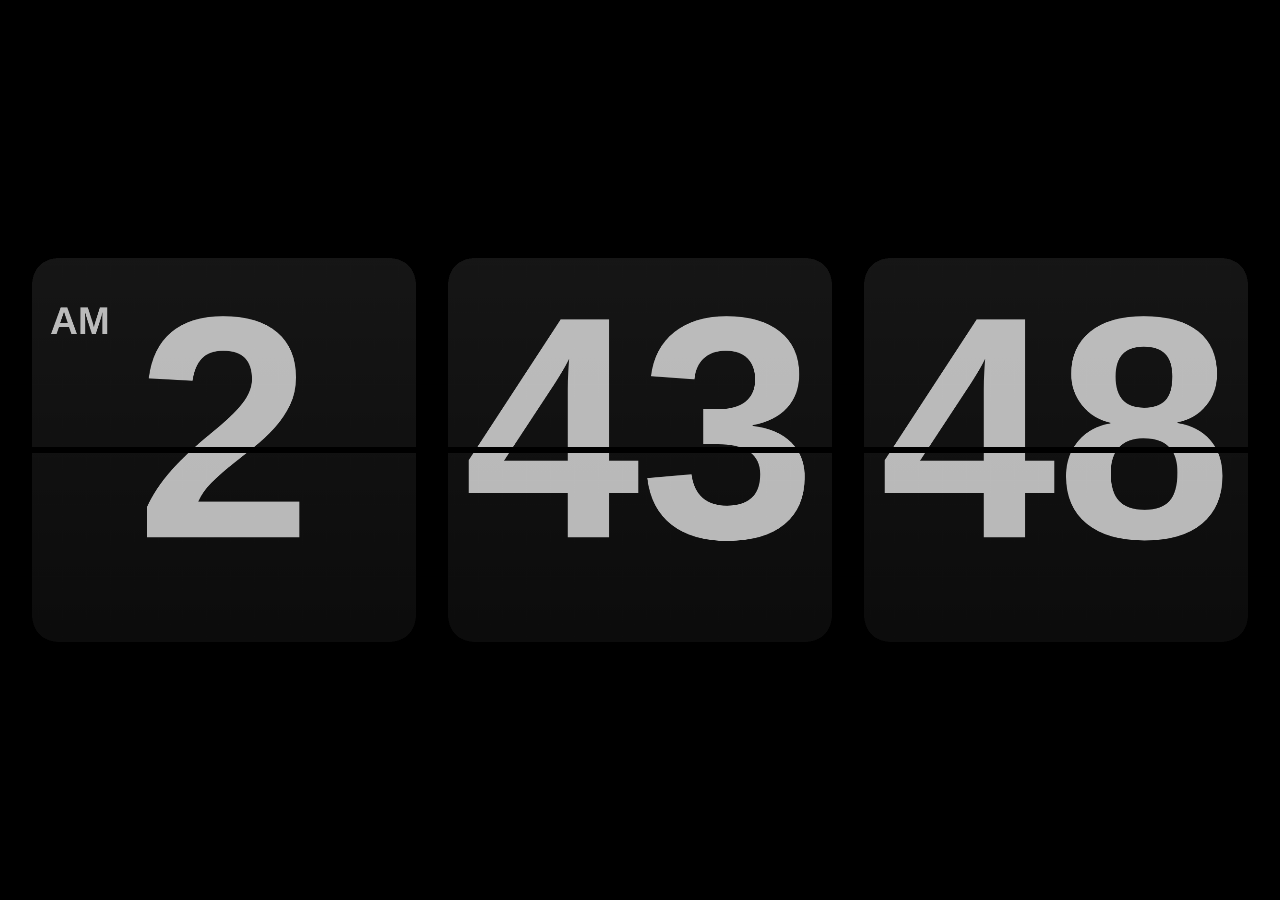
==== index.html @ bf6a9c33 "index" ====
<!DOCTYPE html>
<html lang="">

<head>
    <meta charset="utf-8">
    <meta http-equiv="X-UA-Compatible" content="IE=edge">
    <meta name="viewport" content="width=device-width,initial-scale=1">
    <link rel="icon" href="https://avatar.52pojie.cn/data/avatar/000/82/44/05_avatar_small.jpg">
    <title>Clock</title>
    <style>
        .clock {
            width: 240px;
            height: 240px
        }

        .clock_canva {
            width: 100%;
            height: 100%
        }

        .setbox {
            width: 200px;
            height: 200px
        }

        .setbox:hover .pic_set {
            opacity: 1
        }

        .set-warp {
            display: inline-block;
            padding: 20px 20px 12px 24px;
            margin-top: 94px;
            margin-left: 78px
        }

        .setting {
            width: 36px;
            height: 36px;
            padding: 8px
        }

        .setting:hover>div {
            transform: rotate(120deg)
        }

        .pic_set {
            width: 36px;
            height: 36px;
            background-image: url("[data-uri]");
            transition: all .5s ease-in-out;
            opacity: 0
        }

        .set_item {
            top: -208px;
            left: -256px;
            width: 432px;
            height: 312px;
            box-sizing: border-box;
            border-radius: 20px
        }

        .set_item,
        .set_item:before {
            position: absolute;
            background-color: #262729;
            border: 1px solid #666
        }

        .set_item:before {
            content: "";
            bottom: 0;
            right: 36px;
            width: 20px;
            height: 20px;
            border-top-color: transparent;
            border-left-color: transparent;
            transform: translateY(50%) rotate(45deg)
        }

        .setLoad {
            display: block !important;
            visibility: hidden
        }

        .slider {
            position: relative;
            width: 220px;
            cursor: pointer
        }

        .bar-line {
            left: 0;
            background: -webkit-linear-gradient(#fff, #fff) no-repeat, hsla(0, 0%, 100%, .25);
            background-size: 0 100%
        }

        .bar-line,
        .bar-line-right {
            position: absolute;
            top: 50%;
            transform: translateY(-50%)
        }

        .bar-line-right {
            right: 0;
            background-color: hsla(0, 0%, 100%, .25)
        }

        .bar-handle {
            position: absolute;
            top: 50%;
            transform: translateY(-50%);
            box-sizing: border-box;
            border: 4px solid #fff;
            background-color: #262729;
            border-radius: 50%;
            box-shadow: 0 0 0 4px #262729
        }

        .time-panel-box {
            height: 24px;
            padding: 16px 0;
            margin-right: 4px
        }

        .time-panel-box:hover .time-panel {
            overflow: visible
        }

        .time-panel {
            position: relative;
            background-color: #666;
            width: 48px;
            height: 24px;
            border-radius: 4px;
            line-height: 24px;
            text-align: center;
            overflow: hidden
        }

        .panel-down,
        .panel-up {
            position: absolute;
            left: 50%;
            width: 100%;
            transform: translateX(-50%);
            font-weight: 900;
            cursor: pointer
        }

        .panel-down:hover,
        .panel-up:hover {
            display: block
        }

        .panel-up {
            top: -100%;
            background-image: linear-gradient(0deg, rgba(38, 39, 41, 0), #262729 100%)
        }

        .panel-down {
            bottom: -100%;
            background-image: linear-gradient(180deg, rgba(38, 39, 41, 0), #262729)
        }

        .scroll-box {
            position: relative;
            top: -16px;
            height: 56px;
            overflow-y: scroll;
            color: #fff
        }

        .scroll-box::-webkit-scrollbar {
            display: none
        }

        .panel-item:after,
        .panel-item:before {
            content: "";
            display: block;
            height: 16px
        }

        body {
            margin: 0
        }

        ul {
            list-style: none
        }

        button,
        ul {
            margin: 0;
            padding: 0
        }

        button {
            border: none;
            outline-style: none
        }

        .bg {
            position: fixed;
            top: 0;
            bottom: 0;
            left: 0;
            right: 0;
            background-color: #000
        }

        .timer {
            position: absolute;
            top: 50%;
            width: 100%;
            transform: translateY(-50%);
            display: flex;
            justify-content: space-evenly
        }

        .timer_hm {
            width: 47.5vw;
            height: 47.5vw
        }

        .timer_hms {
            width: 30vw;
            height: 30vw
        }

        .watchBtn {
            position: absolute;
            width: 100%;
            height: 100%;
            background-color: hsla(0, 0%, 100%, .1);
            text-align: center;
            opacity: 0;
            transition: all .3s;
            cursor: pointer
        }

        .watchBtn:hover {
            opacity: 1
        }

        .watchBtn:active {
            background-color: hsla(0, 0%, 100%, 0)
        }

        .watchBtn>div {
            position: absolute;
            left: 50%;
            transform: translate(-50%, -50%)
        }

        .watchBtn>div:first-child {
            font-size: 180px;
            top: 46%
        }

        .watchBtn>div:last-child {
            top: 90%
        }

        .set_box {
            position: fixed;
            bottom: 0;
            right: 0
        }

        .set_box_inner {
            padding: 20px;
            padding-bottom: 0;
            color: #fff;
            font-size: 18px
        }

        .set_box_inner>li {
            display: flex;
            align-items: center;
            margin-bottom: 8px
        }

        .setName {
            width: 116px;
            margin-right: 12px;
            text-align: right
        }

        .pickItem {
            display: flex;
            text-align: center;
            border-radius: 6px;
            cursor: pointer
        }

        .pickItem>li {
            box-sizing: border-box;
            width: 60px;
            height: 24px;
            line-height: 22px;
            border: 1px solid #666;
            border-right: 0
        }

        .pickItem>li:first-child {
            border-top-left-radius: inherit;
            border-bottom-left-radius: inherit
        }

        .pickItem>li:last-child {
            border-right: 1px solid #666;
            border-top-right-radius: inherit;
            border-bottom-right-radius: inherit
        }

        .pick-active {
            color: #333;
            background-color: #fff
        }

        .timerBtn {
            box-sizing: border-box;
            width: 60px;
            height: 24px;
            border-radius: 4px;
            margin-right: 6px;
            background-color: #fff;
            color: #1c1c1c;
            font-size: 16px;
            cursor: pointer
        }

        .timerBtn:active {
            background-color: #ddd
        }

        .startBtn {
            background-color: #666;
            color: #fff
        }

        .startBtn:active {
            background-color: #555
        }

        .iconCancel,
        .iconTime,
        .iconTomato {
            display: inline-block;
            width: 20px;
            height: 20px;
            vertical-align: middle;
            background-size: contain
        }

        .iconTime {
            background-image: url("[data-uri]")
        }

        .iconTomato {
            margin-top: -3px;
            background-image: url("[data-uri]")
        }

        .iconCancel {
            background-image: url("[data-uri]")
        }
    </style>
</head>

<body><noscript><strong>We're sorry but timer doesn't work properly without JavaScript enabled. Please enable it to
            continue.</strong></noscript>
    <div id="app"></div>
    <script>(window["webpackJsonp"] = window["webpackJsonp"] || []).push([["chunk-vendors"], { "00ee": function (e, t, n) { var r = n("b622"), o = r("toStringTag"), c = {}; c[o] = "z", e.exports = "[object z]" === String(c) }, "0366": function (e, t, n) { var r = n("1c0b"); e.exports = function (e, t, n) { if (r(e), void 0 === t) return e; switch (n) { case 0: return function () { return e.call(t) }; case 1: return function (n) { return e.call(t, n) }; case 2: return function (n, r) { return e.call(t, n, r) }; case 3: return function (n, r, o) { return e.call(t, n, r, o) } }return function () { return e.apply(t, arguments) } } }, "057f": function (e, t, n) { var r = n("fc6a"), o = n("241c").f, c = {}.toString, i = "object" == typeof window && window && Object.getOwnPropertyNames ? Object.getOwnPropertyNames(window) : [], s = function (e) { try { return o(e) } catch (t) { return i.slice() } }; e.exports.f = function (e) { return i && "[object Window]" == c.call(e) ? s(e) : o(r(e)) } }, "06cf": function (e, t, n) { var r = n("83ab"), o = n("d1e7"), c = n("5c6c"), i = n("fc6a"), s = n("c04e"), u = n("5135"), a = n("0cfb"), l = Object.getOwnPropertyDescriptor; t.f = r ? l : function (e, t) { if (e = i(e), t = s(t, !0), a) try { return l(e, t) } catch (n) { } if (u(e, t)) return c(!o.f.call(e, t), e[t]) } }, "0cfb": function (e, t, n) { var r = n("83ab"), o = n("d039"), c = n("cc12"); e.exports = !r && !o((function () { return 7 != Object.defineProperty(c("div"), "a", { get: function () { return 7 } }).a })) }, "14c3": function (e, t, n) { var r = n("c6b6"), o = n("9263"); e.exports = function (e, t) { var n = e.exec; if ("function" === typeof n) { var c = n.call(e, t); if ("object" !== typeof c) throw TypeError("RegExp exec method returned something other than an Object or null"); return c } if ("RegExp" !== r(e)) throw TypeError("RegExp#exec called on incompatible receiver"); return o.call(e, t) } }, "159b": function (e, t, n) { var r = n("da84"), o = n("fdbc"), c = n("17c2"), i = n("9112"); for (var s in o) { var u = r[s], a = u && u.prototype; if (a && a.forEach !== c) try { i(a, "forEach", c) } catch (l) { a.forEach = c } } }, "17c2": function (e, t, n) { "use strict"; var r = n("b727").forEach, o = n("a640"), c = n("ae40"), i = o("forEach"), s = c("forEach"); e.exports = i && s ? [].forEach : function (e) { return r(this, e, arguments.length > 1 ? arguments[1] : void 0) } }, "19aa": function (e, t) { e.exports = function (e, t, n) { if (!(e instanceof t)) throw TypeError("Incorrect " + (n ? n + " " : "") + "invocation"); return e } }, "1be4": function (e, t, n) { var r = n("d066"); e.exports = r("document", "documentElement") }, "1c0b": function (e, t) { e.exports = function (e) { if ("function" != typeof e) throw TypeError(String(e) + " is not a function"); return e } }, "1c7e": function (e, t, n) { var r = n("b622"), o = r("iterator"), c = !1; try { var i = 0, s = { next: function () { return { done: !!i++ } }, return: function () { c = !0 } }; s[o] = function () { return this }, Array.from(s, (function () { throw 2 })) } catch (u) { } e.exports = function (e, t) { if (!t && !c) return !1; var n = !1; try { var r = {}; r[o] = function () { return { next: function () { return { done: n = !0 } } } }, e(r) } catch (u) { } return n } }, "1cdc": function (e, t, n) { var r = n("342f"); e.exports = /(iphone|ipod|ipad).*applewebkit/i.test(r) }, "1d80": function (e, t) { e.exports = function (e) { if (void 0 == e) throw TypeError("Can't call method on " + e); return e } }, "1dde": function (e, t, n) { var r = n("d039"), o = n("b622"), c = n("2d00"), i = o("species"); e.exports = function (e) { return c >= 51 || !r((function () { var t = [], n = t.constructor = {}; return n[i] = function () { return { foo: 1 } }, 1 !== t[e](Boolean).foo })) } }, 2266: function (e, t, n) { var r = n("825a"), o = n("e95a"), c = n("50c4"), i = n("0366"), s = n("35a1"), u = n("2a62"), a = function (e, t) { this.stopped = e, this.result = t }; e.exports = function (e, t, n) { var l, f, p, d, h, b, v, g = n && n.that, y = !(!n || !n.AS_ENTRIES), m = !(!n || !n.IS_ITERATOR), O = !(!n || !n.INTERRUPTED), j = i(t, g, 1 + y + O), x = function (e) { return l && u(l), new a(!0, e) }, _ = function (e) { return y ? (r(e), O ? j(e[0], e[1], x) : j(e[0], e[1])) : O ? j(e, x) : j(e) }; if (m) l = e; else { if (f = s(e), "function" != typeof f) throw TypeError("Target is not iterable"); if (o(f)) { for (p = 0, d = c(e.length); d > p; p++)if (h = _(e[p]), h && h instanceof a) return h; return new a(!1) } l = f.call(e) } b = l.next; while (!(v = b.call(l)).done) { try { h = _(v.value) } catch (w) { throw u(l), w } if ("object" == typeof h && h && h instanceof a) return h } return new a(!1) } }, "23cb": function (e, t, n) { var r = n("a691"), o = Math.max, c = Math.min; e.exports = function (e, t) { var n = r(e); return n < 0 ? o(n + t, 0) : c(n, t) } }, "23e7": function (e, t, n) { var r = n("da84"), o = n("06cf").f, c = n("9112"), i = n("6eeb"), s = n("ce4e"), u = n("e893"), a = n("94ca"); e.exports = function (e, t) { var n, l, f, p, d, h, b = e.target, v = e.global, g = e.stat; if (l = v ? r : g ? r[b] || s(b, {}) : (r[b] || {}).prototype, l) for (f in t) { if (d = t[f], e.noTargetGet ? (h = o(l, f), p = h && h.value) : p = l[f], n = a(v ? f : b + (g ? "." : "#") + f, e.forced), !n && void 0 !== p) { if (typeof d === typeof p) continue; u(d, p) } (e.sham || p && p.sham) && c(d, "sham", !0), i(l, f, d, e) } } }, "241c": function (e, t, n) { var r = n("ca84"), o = n("7839"), c = o.concat("length", "prototype"); t.f = Object.getOwnPropertyNames || function (e) { return r(e, c) } }, "25f0": function (e, t, n) { "use strict"; var r = n("6eeb"), o = n("825a"), c = n("d039"), i = n("ad6d"), s = "toString", u = RegExp.prototype, a = u[s], l = c((function () { return "/a/b" != a.call({ source: "a", flags: "b" }) })), f = a.name != s; (l || f) && r(RegExp.prototype, s, (function () { var e = o(this), t = String(e.source), n = e.flags, r = String(void 0 === n && e instanceof RegExp && !("flags" in u) ? i.call(e) : n); return "/" + t + "/" + r }), { unsafe: !0 }) }, 2626: function (e, t, n) { "use strict"; var r = n("d066"), o = n("9bf2"), c = n("b622"), i = n("83ab"), s = c("species"); e.exports = function (e) { var t = r(e), n = o.f; i && t && !t[s] && n(t, s, { configurable: !0, get: function () { return this } }) } }, "2a62": function (e, t, n) { var r = n("825a"); e.exports = function (e) { var t = e["return"]; if (void 0 !== t) return r(t.call(e)).value } }, "2cf4": function (e, t, n) { var r, o, c, i = n("da84"), s = n("d039"), u = n("0366"), a = n("1be4"), l = n("cc12"), f = n("1cdc"), p = n("605d"), d = i.location, h = i.setImmediate, b = i.clearImmediate, v = i.process, g = i.MessageChannel, y = i.Dispatch, m = 0, O = {}, j = "onreadystatechange", x = function (e) { if (O.hasOwnProperty(e)) { var t = O[e]; delete O[e], t() } }, _ = function (e) { return function () { x(e) } }, w = function (e) { x(e.data) }, S = function (e) { i.postMessage(e + "", d.protocol + "//" + d.host) }; h && b || (h = function (e) { var t = [], n = 1; while (arguments.length > n) t.push(arguments[n++]); return O[++m] = function () { ("function" == typeof e ? e : Function(e)).apply(void 0, t) }, r(m), m }, b = function (e) { delete O[e] }, p ? r = function (e) { v.nextTick(_(e)) } : y && y.now ? r = function (e) { y.now(_(e)) } : g && !f ? (o = new g, c = o.port2, o.port1.onmessage = w, r = u(c.postMessage, c, 1)) : i.addEventListener && "function" == typeof postMessage && !i.importScripts && d && "file:" !== d.protocol && !s(S) ? (r = S, i.addEventListener("message", w, !1)) : r = j in l("script") ? function (e) { a.appendChild(l("script"))[j] = function () { a.removeChild(this), x(e) } } : function (e) { setTimeout(_(e), 0) }), e.exports = { set: h, clear: b } }, "2d00": function (e, t, n) { var r, o, c = n("da84"), i = n("342f"), s = c.process, u = s && s.versions, a = u && u.v8; a ? (r = a.split("."), o = r[0] + r[1]) : i && (r = i.match(/Edge\/(\d+)/), (!r || r[1] >= 74) && (r = i.match(/Chrome\/(\d+)/), r && (o = r[1]))), e.exports = o && +o }, "342f": function (e, t, n) { var r = n("d066"); e.exports = r("navigator", "userAgent") || "" }, "35a1": function (e, t, n) { var r = n("f5df"), o = n("3f8c"), c = n("b622"), i = c("iterator"); e.exports = function (e) { if (void 0 != e) return e[i] || e["@@iterator"] || o[r(e)] } }, "37e8": function (e, t, n) { var r = n("83ab"), o = n("9bf2"), c = n("825a"), i = n("df75"); e.exports = r ? Object.defineProperties : function (e, t) { c(e); var n, r = i(t), s = r.length, u = 0; while (s > u) o.f(e, n = r[u++], t[n]); return e } }, "3bbe": function (e, t, n) { var r = n("861d"); e.exports = function (e) { if (!r(e) && null !== e) throw TypeError("Can't set " + String(e) + " as a prototype"); return e } }, "3f8c": function (e, t) { e.exports = {} }, 4160: function (e, t, n) { "use strict"; var r = n("23e7"), o = n("17c2"); r({ target: "Array", proto: !0, forced: [].forEach != o }, { forEach: o }) }, "428f": function (e, t, n) { var r = n("da84"); e.exports = r }, "44ad": function (e, t, n) { var r = n("d039"), o = n("c6b6"), c = "".split; e.exports = r((function () { return !Object("z").propertyIsEnumerable(0) })) ? function (e) { return "String" == o(e) ? c.call(e, "") : Object(e) } : Object }, "44d2": function (e, t, n) { var r = n("b622"), o = n("7c73"), c = n("9bf2"), i = r("unscopables"), s = Array.prototype; void 0 == s[i] && c.f(s, i, { configurable: !0, value: o(null) }), e.exports = function (e) { s[i][e] = !0 } }, "44de": function (e, t, n) { var r = n("da84"); e.exports = function (e, t) { var n = r.console; n && n.error && (1 === arguments.length ? n.error(e) : n.error(e, t)) } }, "466d": function (e, t, n) { "use strict"; var r = n("d784"), o = n("825a"), c = n("50c4"), i = n("1d80"), s = n("8aa5"), u = n("14c3"); r("match", 1, (function (e, t, n) { return [function (t) { var n = i(this), r = void 0 == t ? void 0 : t[e]; return void 0 !== r ? r.call(t, n) : new RegExp(t)[e](String(n)) }, function (e) { var r = n(t, e, this); if (r.done) return r.value; var i = o(e), a = String(this); if (!i.global) return u(i, a); var l = i.unicode; i.lastIndex = 0; var f, p = [], d = 0; while (null !== (f = u(i, a))) { var h = String(f[0]); p[d] = h, "" === h && (i.lastIndex = s(a, c(i.lastIndex), l)), d++ } return 0 === d ? null : p }] })) }, 4840: function (e, t, n) { var r = n("825a"), o = n("1c0b"), c = n("b622"), i = c("species"); e.exports = function (e, t) { var n, c = r(e).constructor; return void 0 === c || void 0 == (n = r(c)[i]) ? t : o(n) } }, 4930: function (e, t, n) { var r = n("d039"); e.exports = !!Object.getOwnPropertySymbols && !r((function () { return !String(Symbol()) })) }, "4d64": function (e, t, n) { var r = n("fc6a"), o = n("50c4"), c = n("23cb"), i = function (e) { return function (t, n, i) { var s, u = r(t), a = o(u.length), l = c(i, a); if (e && n != n) { while (a > l) if (s = u[l++], s != s) return !0 } else for (; a > l; l++)if ((e || l in u) && u[l] === n) return e || l || 0; return !e && -1 } }; e.exports = { includes: i(!0), indexOf: i(!1) } }, "4de4": function (e, t, n) { "use strict"; var r = n("23e7"), o = n("b727").filter, c = n("1dde"), i = n("ae40"), s = c("filter"), u = i("filter"); r({ target: "Array", proto: !0, forced: !s || !u }, { filter: function (e) { return o(this, e, arguments.length > 1 ? arguments[1] : void 0) } }) }, "50c4": function (e, t, n) { var r = n("a691"), o = Math.min; e.exports = function (e) { return e > 0 ? o(r(e), 9007199254740991) : 0 } }, 5135: function (e, t) { var n = {}.hasOwnProperty; e.exports = function (e, t) { return n.call(e, t) } }, 5530: function (e, t, n) { "use strict"; n.d(t, "a", (function () { return c })); n("a4d3"), n("4de4"), n("4160"), n("e439"), n("dbb4"), n("b64b"), n("159b"); function r(e, t, n) { return t in e ? Object.defineProperty(e, t, { value: n, enumerable: !0, configurable: !0, writable: !0 }) : e[t] = n, e } function o(e, t) { var n = Object.keys(e); if (Object.getOwnPropertySymbols) { var r = Object.getOwnPropertySymbols(e); t && (r = r.filter((function (t) { return Object.getOwnPropertyDescriptor(e, t).enumerable }))), n.push.apply(n, r) } return n } function c(e) { for (var t = 1; t < arguments.length; t++) { var n = null != arguments[t] ? arguments[t] : {}; t % 2 ? o(Object(n), !0).forEach((function (t) { r(e, t, n[t]) })) : Object.getOwnPropertyDescriptors ? Object.defineProperties(e, Object.getOwnPropertyDescriptors(n)) : o(Object(n)).forEach((function (t) { Object.defineProperty(e, t, Object.getOwnPropertyDescriptor(n, t)) })) } return e } }, 5692: function (e, t, n) { var r = n("c430"), o = n("c6cd"); (e.exports = function (e, t) { return o[e] || (o[e] = void 0 !== t ? t : {}) })("versions", []).push({ version: "3.8.3", mode: r ? "pure" : "global", copyright: "© 2021 Denis Pushkarev (zloirock.ru)" }) }, "56ef": function (e, t, n) { var r = n("d066"), o = n("241c"), c = n("7418"), i = n("825a"); e.exports = r("Reflect", "ownKeys") || function (e) { var t = o.f(i(e)), n = c.f; return n ? t.concat(n(e)) : t } }, 5899: function (e, t) { e.exports = "\t\n\v\f\r                　\u2028\u2029\ufeff" }, "58a8": function (e, t, n) { var r = n("1d80"), o = n("5899"), c = "[" + o + "]", i = RegExp("^" + c + c + "*"), s = RegExp(c + c + "*$"), u = function (e) { return function (t) { var n = String(r(t)); return 1 & e && (n = n.replace(i, "")), 2 & e && (n = n.replace(s, "")), n } }; e.exports = { start: u(1), end: u(2), trim: u(3) } }, "5c6c": function (e, t) { e.exports = function (e, t) { return { enumerable: !(1 & e), configurable: !(2 & e), writable: !(4 & e), value: t } } }, "605d": function (e, t, n) { var r = n("c6b6"), o = n("da84"); e.exports = "process" == r(o.process) }, "60da": function (e, t, n) { "use strict"; var r = n("83ab"), o = n("d039"), c = n("df75"), i = n("7418"), s = n("d1e7"), u = n("7b0b"), a = n("44ad"), l = Object.assign, f = Object.defineProperty; e.exports = !l || o((function () { if (r && 1 !== l({ b: 1 }, l(f({}, "a", { enumerable: !0, get: function () { f(this, "b", { value: 3, enumerable: !1 }) } }), { b: 2 })).b) return !0; var e = {}, t = {}, n = Symbol(), o = "abcdefghijklmnopqrst"; return e[n] = 7, o.split("").forEach((function (e) { t[e] = e })), 7 != l({}, e)[n] || c(l({}, t)).join("") != o })) ? function (e, t) { var n = u(e), o = arguments.length, l = 1, f = i.f, p = s.f; while (o > l) { var d, h = a(arguments[l++]), b = f ? c(h).concat(f(h)) : c(h), v = b.length, g = 0; while (v > g) d = b[g++], r && !p.call(h, d) || (n[d] = h[d]) } return n } : l }, 6547: function (e, t, n) { var r = n("a691"), o = n("1d80"), c = function (e) { return function (t, n) { var c, i, s = String(o(t)), u = r(n), a = s.length; return u < 0 || u >= a ? e ? "" : void 0 : (c = s.charCodeAt(u), c < 55296 || c > 56319 || u + 1 === a || (i = s.charCodeAt(u + 1)) < 56320 || i > 57343 ? e ? s.charAt(u) : c : e ? s.slice(u, u + 2) : i - 56320 + (c - 55296 << 10) + 65536) } }; e.exports = { codeAt: c(!1), charAt: c(!0) } }, "65f0": function (e, t, n) { var r = n("861d"), o = n("e8b5"), c = n("b622"), i = c("species"); e.exports = function (e, t) { var n; return o(e) && (n = e.constructor, "function" != typeof n || n !== Array && !o(n.prototype) ? r(n) && (n = n[i], null === n && (n = void 0)) : n = void 0), new (void 0 === n ? Array : n)(0 === t ? 0 : t) } }, "69f3": function (e, t, n) { var r, o, c, i = n("7f9a"), s = n("da84"), u = n("861d"), a = n("9112"), l = n("5135"), f = n("c6cd"), p = n("f772"), d = n("d012"), h = s.WeakMap, b = function (e) { return c(e) ? o(e) : r(e, {}) }, v = function (e) { return function (t) { var n; if (!u(t) || (n = o(t)).type !== e) throw TypeError("Incompatible receiver, " + e + " required"); return n } }; if (i) { var g = f.state || (f.state = new h), y = g.get, m = g.has, O = g.set; r = function (e, t) { return t.facade = e, O.call(g, e, t), t }, o = function (e) { return y.call(g, e) || {} }, c = function (e) { return m.call(g, e) } } else { var j = p("state"); d[j] = !0, r = function (e, t) { return t.facade = e, a(e, j, t), t }, o = function (e) { return l(e, j) ? e[j] : {} }, c = function (e) { return l(e, j) } } e.exports = { set: r, get: o, has: c, enforce: b, getterFor: v } }, "6eeb": function (e, t, n) { var r = n("da84"), o = n("9112"), c = n("5135"), i = n("ce4e"), s = n("8925"), u = n("69f3"), a = u.get, l = u.enforce, f = String(String).split("String"); (e.exports = function (e, t, n, s) { var u, a = !!s && !!s.unsafe, p = !!s && !!s.enumerable, d = !!s && !!s.noTargetGet; "function" == typeof n && ("string" != typeof t || c(n, "name") || o(n, "name", t), u = l(n), u.source || (u.source = f.join("string" == typeof t ? t : ""))), e !== r ? (a ? !d && e[t] && (p = !0) : delete e[t], p ? e[t] = n : o(e, t, n)) : p ? e[t] = n : i(t, n) })(Function.prototype, "toString", (function () { return "function" == typeof this && a(this).source || s(this) })) }, 7156: function (e, t, n) { var r = n("861d"), o = n("d2bb"); e.exports = function (e, t, n) { var c, i; return o && "function" == typeof (c = t.constructor) && c !== n && r(i = c.prototype) && i !== n.prototype && o(e, i), e } }, 7418: function (e, t) { t.f = Object.getOwnPropertySymbols }, "746f": function (e, t, n) { var r = n("428f"), o = n("5135"), c = n("e538"), i = n("9bf2").f; e.exports = function (e) { var t = r.Symbol || (r.Symbol = {}); o(t, e) || i(t, e, { value: c.f(e) }) } }, 7839: function (e, t) { e.exports = ["constructor", "hasOwnProperty", "isPrototypeOf", "propertyIsEnumerable", "toLocaleString", "toString", "valueOf"] }, "7a23": function (e, t, n) { "use strict"; n.d(t, "h", (function () { return le })), n.d(t, "i", (function () { return Oe })), n.d(t, "n", (function () { return Ee })), n.d(t, "m", (function () { return r["J"] })), n.d(t, "a", (function () { return Hn })), n.d(t, "c", (function () { return tr })), n.d(t, "d", (function () { return fr })), n.d(t, "e", (function () { return sr })), n.d(t, "f", (function () { return Ut })), n.d(t, "g", (function () { return Qn })), n.d(t, "j", (function () { return Xr })), n.d(t, "k", (function () { return _t })), n.d(t, "l", (function () { return $n })), n.d(t, "q", (function () { return Kt })), n.d(t, "r", (function () { return St })), n.d(t, "s", (function () { return wn })), n.d(t, "b", (function () { return rc })), n.d(t, "o", (function () { return Ko })), n.d(t, "p", (function () { return Qo })); var r = n("9ff4"); const o = new WeakMap, c = []; let i; const s = Symbol(""), u = Symbol(""); function a(e) { return e && !0 === e._isEffect } function l(e, t = r["b"]) { a(e) && (e = e.raw); const n = d(e, t); return t.lazy || n(), n } function f(e) { e.active && (h(e), e.options.onStop && e.options.onStop(), e.active = !1) } let p = 0; function d(e, t) { const n = function () { if (!n.active) return t.scheduler ? void 0 : e(); if (!c.includes(n)) { h(n); try { return y(), c.push(n), i = n, e() } finally { c.pop(), m(), i = c[c.length - 1] } } }; return n.id = p++, n.allowRecurse = !!t.allowRecurse, n._isEffect = !0, n.active = !0, n.raw = e, n.deps = [], n.options = t, n } function h(e) { const { deps: t } = e; if (t.length) { for (let n = 0; n < t.length; n++)t[n].delete(e); t.length = 0 } } let b = !0; const v = []; function g() { v.push(b), b = !1 } function y() { v.push(b), b = !0 } function m() { const e = v.pop(); b = void 0 === e || e } function O(e, t, n) { if (!b || void 0 === i) return; let r = o.get(e); r || o.set(e, r = new Map); let c = r.get(n); c || r.set(n, c = new Set), c.has(i) || (c.add(i), i.deps.push(c)) } function j(e, t, n, c, a, l) { const f = o.get(e); if (!f) return; const p = new Set, d = e => { e && e.forEach(e => { (e !== i || e.allowRecurse) && p.add(e) }) }; if ("clear" === t) f.forEach(d); else if ("length" === n && Object(r["n"])(e)) f.forEach((e, t) => { ("length" === t || t >= c) && d(e) }); else switch (void 0 !== n && d(f.get(n)), t) { case "add": Object(r["n"])(e) ? Object(r["r"])(n) && d(f.get("length")) : (d(f.get(s)), Object(r["s"])(e) && d(f.get(u))); break; case "delete": Object(r["n"])(e) || (d(f.get(s)), Object(r["s"])(e) && d(f.get(u))); break; case "set": Object(r["s"])(e) && d(f.get(s)); break }const h = e => { e.options.scheduler ? e.options.scheduler(e) : e() }; p.forEach(h) } const x = new Set(Object.getOwnPropertyNames(Symbol).map(e => Symbol[e]).filter(r["C"])), _ = k(), w = k(!1, !0), S = k(!0), E = k(!0, !0), C = {}; function k(e = !1, t = !1) { return function (n, o, c) { if ("__v_isReactive" === o) return !e; if ("__v_isReadonly" === o) return e; if ("__v_raw" === o && c === (e ? se : ie).get(n)) return n; const i = Object(r["n"])(n); if (!e && i && Object(r["k"])(C, o)) return Reflect.get(C, o, c); const s = Reflect.get(n, o, c); if (Object(r["C"])(o) ? x.has(o) : "__proto__" === o || "__v_isRef" === o) return s; if (e || O(n, "get", o), t) return s; if (me(s)) { const e = !i || !Object(r["r"])(o); return e ? s.value : s } return Object(r["u"])(s) ? e ? pe(s) : le(s) : s } } ["includes", "indexOf", "lastIndexOf"].forEach(e => { const t = Array.prototype[e]; C[e] = function (...e) { const n = ge(this); for (let t = 0, o = this.length; t < o; t++)O(n, "get", t + ""); const r = t.apply(n, e); return -1 === r || !1 === r ? t.apply(n, e.map(ge)) : r } }), ["push", "pop", "shift", "unshift", "splice"].forEach(e => { const t = Array.prototype[e]; C[e] = function (...e) { g(); const n = t.apply(this, e); return m(), n } }); const A = P(), T = P(!0); function P(e = !1) { return function (t, n, o, c) { const i = t[n]; if (!e && (o = ge(o), !Object(r["n"])(t) && me(i) && !me(o))) return i.value = o, !0; const s = Object(r["n"])(t) && Object(r["r"])(n) ? Number(n) < t.length : Object(r["k"])(t, n), u = Reflect.set(t, n, o, c); return t === ge(c) && (s ? Object(r["j"])(o, i) && j(t, "set", n, o, i) : j(t, "add", n, o)), u } } function F(e, t) { const n = Object(r["k"])(e, t), o = e[t], c = Reflect.deleteProperty(e, t); return c && n && j(e, "delete", t, void 0, o), c } function I(e, t) { const n = Reflect.has(e, t); return Object(r["C"])(t) && x.has(t) || O(e, "has", t), n } function R(e) { return O(e, "iterate", Object(r["n"])(e) ? "length" : s), Reflect.ownKeys(e) } const L = { get: _, set: A, deleteProperty: F, has: I, ownKeys: R }, M = { get: S, set(e, t) { return !0 }, deleteProperty(e, t) { return !0 } }, N = Object(r["h"])({}, L, { get: w, set: T }), B = (Object(r["h"])({}, M, { get: E }), e => Object(r["u"])(e) ? le(e) : e), U = e => Object(r["u"])(e) ? pe(e) : e, V = e => e, D = e => Reflect.getPrototypeOf(e); function $(e, t, n = !1, r = !1) { e = e["__v_raw"]; const o = ge(e), c = ge(t); t !== c && !n && O(o, "get", t), !n && O(o, "get", c); const { has: i } = D(o), s = n ? U : r ? V : B; return i.call(o, t) ? s(e.get(t)) : i.call(o, c) ? s(e.get(c)) : void 0 } function G(e, t = !1) { const n = this["__v_raw"], r = ge(n), o = ge(e); return e !== o && !t && O(r, "has", e), !t && O(r, "has", o), e === o ? n.has(e) : n.has(e) || n.has(o) } function z(e, t = !1) { return e = e["__v_raw"], !t && O(ge(e), "iterate", s), Reflect.get(e, "size", e) } function W(e) { e = ge(e); const t = ge(this), n = D(t), r = n.has.call(t, e); return t.add(e), r || j(t, "add", e, e), this } function H(e, t) { t = ge(t); const n = ge(this), { has: o, get: c } = D(n); let i = o.call(n, e); i || (e = ge(e), i = o.call(n, e)); const s = c.call(n, e); return n.set(e, t), i ? Object(r["j"])(t, s) && j(n, "set", e, t, s) : j(n, "add", e, t), this } function q(e) { const t = ge(this), { has: n, get: r } = D(t); let o = n.call(t, e); o || (e = ge(e), o = n.call(t, e)); const c = r ? r.call(t, e) : void 0, i = t.delete(e); return o && j(t, "delete", e, void 0, c), i } function K() { const e = ge(this), t = 0 !== e.size, n = void 0, r = e.clear(); return t && j(e, "clear", void 0, void 0, n), r } function J(e, t) { return function (n, r) { const o = this, c = o["__v_raw"], i = ge(c), u = e ? U : t ? V : B; return !e && O(i, "iterate", s), c.forEach((e, t) => n.call(r, u(e), u(t), o)) } } function Y(e, t, n) { return function (...o) { const c = this["__v_raw"], i = ge(c), a = Object(r["s"])(i), l = "entries" === e || e === Symbol.iterator && a, f = "keys" === e && a, p = c[e](...o), d = t ? U : n ? V : B; return !t && O(i, "iterate", f ? u : s), { next() { const { value: e, done: t } = p.next(); return t ? { value: e, done: t } : { value: l ? [d(e[0]), d(e[1])] : d(e), done: t } }, [Symbol.iterator]() { return this } } } } function X(e) { return function (...t) { return "delete" !== e && this } } const Q = { get(e) { return $(this, e) }, get size() { return z(this) }, has: G, add: W, set: H, delete: q, clear: K, forEach: J(!1, !1) }, Z = { get(e) { return $(this, e, !1, !0) }, get size() { return z(this) }, has: G, add: W, set: H, delete: q, clear: K, forEach: J(!1, !0) }, ee = { get(e) { return $(this, e, !0) }, get size() { return z(this, !0) }, has(e) { return G.call(this, e, !0) }, add: X("add"), set: X("set"), delete: X("delete"), clear: X("clear"), forEach: J(!0, !1) }, te = ["keys", "values", "entries", Symbol.iterator]; function ne(e, t) { const n = t ? Z : e ? ee : Q; return (t, o, c) => "__v_isReactive" === o ? !e : "__v_isReadonly" === o ? e : "__v_raw" === o ? t : Reflect.get(Object(r["k"])(n, o) && o in t ? n : t, o, c) } te.forEach(e => { Q[e] = Y(e, !1, !1), ee[e] = Y(e, !0, !1), Z[e] = Y(e, !1, !0) }); const re = { get: ne(!1, !1) }, oe = { get: ne(!1, !0) }, ce = { get: ne(!0, !1) }; const ie = new WeakMap, se = new WeakMap; function ue(e) { switch (e) { case "Object": case "Array": return 1; case "Map": case "Set": case "WeakMap": case "WeakSet": return 2; default: return 0 } } function ae(e) { return e["__v_skip"] || !Object.isExtensible(e) ? 0 : ue(Object(r["M"])(e)) } function le(e) { return e && e["__v_isReadonly"] ? e : de(e, !1, L, re) } function fe(e) { return de(e, !1, N, oe) } function pe(e) { return de(e, !0, M, ce) } function de(e, t, n, o) { if (!Object(r["u"])(e)) return e; if (e["__v_raw"] && (!t || !e["__v_isReactive"])) return e; const c = t ? se : ie, i = c.get(e); if (i) return i; const s = ae(e); if (0 === s) return e; const u = new Proxy(e, 2 === s ? o : n); return c.set(e, u), u } function he(e) { return be(e) ? he(e["__v_raw"]) : !(!e || !e["__v_isReactive"]) } function be(e) { return !(!e || !e["__v_isReadonly"]) } function ve(e) { return he(e) || be(e) } function ge(e) { return e && ge(e["__v_raw"]) || e } const ye = e => Object(r["u"])(e) ? le(e) : e; function me(e) { return Boolean(e && !0 === e.__v_isRef) } function Oe(e) { return xe(e) } class je { constructor(e, t = !1) { this._rawValue = e, this._shallow = t, this.__v_isRef = !0, this._value = t ? e : ye(e) } get value() { return O(ge(this), "get", "value"), this._value } set value(e) { Object(r["j"])(ge(e), this._rawValue) && (this._rawValue = e, this._value = this._shallow ? e : ye(e), j(ge(this), "set", "value", e)) } } function xe(e, t = !1) { return me(e) ? e : new je(e, t) } function _e(e) { return me(e) ? e.value : e } const we = { get: (e, t, n) => _e(Reflect.get(e, t, n)), set: (e, t, n, r) => { const o = e[t]; return me(o) && !me(n) ? (o.value = n, !0) : Reflect.set(e, t, n, r) } }; function Se(e) { return he(e) ? e : new Proxy(e, we) } function Ee(e) { const t = Object(r["n"])(e) ? new Array(e.length) : {}; for (const n in e) t[n] = ke(e, n); return t } class Ce { constructor(e, t) { this._object = e, this._key = t, this.__v_isRef = !0 } get value() { return this._object[this._key] } set value(e) { this._object[this._key] = e } } function ke(e, t) { return me(e[t]) ? e[t] : new Ce(e, t) } class Ae { constructor(e, t, n) { this._setter = t, this._dirty = !0, this.__v_isRef = !0, this.effect = l(e, { lazy: !0, scheduler: () => { this._dirty || (this._dirty = !0, j(ge(this), "set", "value")) } }), this["__v_isReadonly"] = n } get value() { return this._dirty && (this._value = this.effect(), this._dirty = !1), O(ge(this), "get", "value"), this._value } set value(e) { this._setter(e) } } function Te(e) { let t, n; return Object(r["o"])(e) ? (t = e, n = r["d"]) : (t = e.get, n = e.set), new Ae(t, n, Object(r["o"])(e) || !e.set) } function Pe(e, t, n, r) { let o; try { o = r ? e(...r) : e() } catch (c) { Ie(c, t, n) } return o } function Fe(e, t, n, o) { if (Object(r["o"])(e)) { const c = Pe(e, t, n, o); return c && Object(r["w"])(c) && c.catch(e => { Ie(e, t, n) }), c } const c = []; for (let r = 0; r < e.length; r++)c.push(Fe(e[r], t, n, o)); return c } function Ie(e, t, n, r = !0) { const o = t ? t.vnode : null; if (t) { let r = t.parent; const o = t.proxy, c = n; while (r) { const t = r.ec; if (t) for (let n = 0; n < t.length; n++)if (!1 === t[n](e, o, c)) return; r = r.parent } const i = t.appContext.config.errorHandler; if (i) return void Pe(i, null, 10, [e, o, c]) } Re(e, n, o, r) } function Re(e, t, n, r = !0) { console.error(e) } let Le = !1, Me = !1; const Ne = []; let Be = 0; const Ue = []; let Ve = null, De = 0; const $e = []; let Ge = null, ze = 0; const We = Promise.resolve(); let He = null, qe = null; function Ke(e) { const t = He || We; return e ? t.then(this ? e.bind(this) : e) : t } function Je(e) { Ne.length && Ne.includes(e, Le && e.allowRecurse ? Be + 1 : Be) || e === qe || (Ne.push(e), Ye()) } function Ye() { Le || Me || (Me = !0, He = We.then(ot)) } function Xe(e) { const t = Ne.indexOf(e); t > -1 && Ne.splice(t, 1) } function Qe(e, t, n, o) { Object(r["n"])(e) ? n.push(...e) : t && t.includes(e, e.allowRecurse ? o + 1 : o) || n.push(e), Ye() } function Ze(e) { Qe(e, Ve, Ue, De) } function et(e) { Qe(e, Ge, $e, ze) } function tt(e, t = null) { if (Ue.length) { for (qe = t, Ve = [...new Set(Ue)], Ue.length = 0, De = 0; De < Ve.length; De++)Ve[De](); Ve = null, De = 0, qe = null, tt(e, t) } } function nt(e) { if ($e.length) { const e = [...new Set($e)]; if ($e.length = 0, Ge) return void Ge.push(...e); for (Ge = e, Ge.sort((e, t) => rt(e) - rt(t)), ze = 0; ze < Ge.length; ze++)Ge[ze](); Ge = null, ze = 0 } } const rt = e => null == e.id ? 1 / 0 : e.id; function ot(e) { Me = !1, Le = !0, tt(e), Ne.sort((e, t) => rt(e) - rt(t)); try { for (Be = 0; Be < Ne.length; Be++) { const e = Ne[Be]; e && Pe(e, null, 14) } } finally { Be = 0, Ne.length = 0, nt(e), Le = !1, He = null, (Ne.length || $e.length) && ot(e) } } new Set; new Map; function ct(e, t, ...n) { const o = e.vnode.props || r["b"]; let c = n; const i = t.startsWith("update:"), s = i && t.slice(7); if (s && s in o) { const e = ("modelValue" === s ? "model" : s) + "Modifiers", { number: t, trim: i } = o[e] || r["b"]; i ? c = n.map(e => e.trim()) : t && (c = n.map(r["L"])) } let u = Object(r["K"])(Object(r["e"])(t)), a = o[u]; !a && i && (u = Object(r["K"])(Object(r["l"])(t)), a = o[u]), a && Fe(a, e, 6, c); const l = o[u + "Once"]; if (l) { if (e.emitted) { if (e.emitted[u]) return } else (e.emitted = {})[u] = !0; Fe(l, e, 6, c) } } function it(e, t, n = !1) { if (!t.deopt && void 0 !== e.__emits) return e.__emits; const o = e.emits; let c = {}, i = !1; if (!Object(r["o"])(e)) { const o = e => { i = !0, Object(r["h"])(c, it(e, t, !0)) }; !n && t.mixins.length && t.mixins.forEach(o), e.extends && o(e.extends), e.mixins && e.mixins.forEach(o) } return o || i ? (Object(r["n"])(o) ? o.forEach(e => c[e] = null) : Object(r["h"])(c, o), e.__emits = c) : e.__emits = null } function st(e, t) { return !(!e || !Object(r["v"])(t)) && (t = t.slice(2).replace(/Once$/, ""), Object(r["k"])(e, t[0].toLowerCase() + t.slice(1)) || Object(r["k"])(e, Object(r["l"])(t)) || Object(r["k"])(e, t)) } let ut = null; function at(e) { ut = e } function lt(e) { const { type: t, vnode: n, proxy: o, withProxy: c, props: i, propsOptions: [s], slots: u, attrs: a, emit: l, render: f, renderCache: p, data: d, setupState: h, ctx: b } = e; let v; ut = e; try { let e; if (4 & n.shapeFlag) { const t = c || o; v = pr(f.call(t, t, p, i, h, d, b)), e = a } else { const n = t; 0, v = pr(n.length > 1 ? n(i, { attrs: a, slots: u, emit: l }) : n(i, null)), e = t.props ? a : pt(a) } let g = v; if (!1 !== t.inheritAttrs && e) { const t = Object.keys(e), { shapeFlag: n } = g; t.length && (1 & n || 6 & n) && (s && t.some(r["t"]) && (e = dt(e, s)), g = ar(g, e)) } n.dirs && (g.dirs = g.dirs ? g.dirs.concat(n.dirs) : n.dirs), n.transition && (g.transition = n.transition), v = g } catch (g) { Ie(g, e, 1), v = sr(Kn) } return ut = null, v } function ft(e) { let t; for (let n = 0; n < e.length; n++) { const r = e[n]; if (!nr(r)) return; if (r.type !== Kn || "v-if" === r.children) { if (t) return; t = r } } return t } const pt = e => { let t; for (const n in e) ("class" === n || "style" === n || Object(r["v"])(n)) && ((t || (t = {}))[n] = e[n]); return t }, dt = (e, t) => { const n = {}; for (const o in e) Object(r["t"])(o) && o.slice(9) in t || (n[o] = e[o]); return n }; function ht(e, t, n) { const { props: r, children: o, component: c } = e, { props: i, children: s, patchFlag: u } = t, a = c.emitsOptions; if (t.dirs || t.transition) return !0; if (!(n && u >= 0)) return !(!o && !s || s && s.$stable) || r !== i && (r ? !i || bt(r, i, a) : !!i); if (1024 & u) return !0; if (16 & u) return r ? bt(r, i, a) : !!i; if (8 & u) { const e = t.dynamicProps; for (let t = 0; t < e.length; t++) { const n = e[t]; if (i[n] !== r[n] && !st(a, n)) return !0 } } return !1 } function bt(e, t, n) { const r = Object.keys(t); if (r.length !== Object.keys(e).length) return !0; for (let o = 0; o < r.length; o++) { const c = r[o]; if (t[c] !== e[c] && !st(n, c)) return !0 } return !1 } function vt({ vnode: e, parent: t }, n) { while (t && t.subTree === e) (e = t.vnode).el = n, t = t.parent } const gt = e => e.__isSuspense; function yt(e) { const { shapeFlag: t, children: n } = e; let r, o; return 32 & t ? (r = mt(n.default), o = mt(n.fallback)) : (r = mt(n), o = pr(null)), { content: r, fallback: o } } function mt(e) { if (Object(r["o"])(e) && (e = e()), Object(r["n"])(e)) { const t = ft(e); 0, e = t } return pr(e) } function Ot(e, t) { t && t.pendingBranch ? Object(r["n"])(e) ? t.effects.push(...e) : t.effects.push(e) : et(e) } let jt = 0; const xt = e => jt += e; function _t(e, t, n = {}, r) { let o = e[t]; jt++, Qn(); const c = o && wt(o(n)), i = tr(Hn, { key: n.key || "_" + t }, c || (r ? r() : []), c && 1 === e._ ? 64 : -2); return jt--, i } function wt(e) { return e.some(e => !nr(e) || e.type !== Kn && !(e.type === Hn && !wt(e.children))) ? e : null } function St(e, t = ut) { if (!t) return e; const n = (...n) => { jt || Qn(!0); const r = ut; at(t); const o = e(...n); return at(r), jt || Zn(), o }; return n._c = !0, n } let Et = null; function Ct(e, t, n, o = !1) { const c = {}, i = {}; Object(r["g"])(i, or, 1), At(e, t, c, i), n ? e.props = o ? c : fe(c) : e.type.props ? e.props = c : e.props = i, e.attrs = i } function kt(e, t, n, o) { const { props: c, attrs: i, vnode: { patchFlag: s } } = e, u = ge(c), [a] = e.propsOptions; if (!(o || s > 0) || 16 & s) { let o; At(e, t, c, i); for (const i in u) t && (Object(r["k"])(t, i) || (o = Object(r["l"])(i)) !== i && Object(r["k"])(t, o)) || (a ? !n || void 0 === n[i] && void 0 === n[o] || (c[i] = Tt(a, t || r["b"], i, void 0, e)) : delete c[i]); if (i !== u) for (const e in i) t && Object(r["k"])(t, e) || delete i[e] } else if (8 & s) { const n = e.vnode.dynamicProps; for (let o = 0; o < n.length; o++) { const s = n[o], l = t[s]; if (a) if (Object(r["k"])(i, s)) i[s] = l; else { const t = Object(r["e"])(s); c[t] = Tt(a, u, t, l, e) } else i[s] = l } } j(e, "set", "$attrs") } function At(e, t, n, o) { const [c, i] = e.propsOptions; if (t) for (const s in t) { const i = t[s]; if (Object(r["x"])(s)) continue; let u; c && Object(r["k"])(c, u = Object(r["e"])(s)) ? n[u] = i : st(e.emitsOptions, s) || (o[s] = i) } if (i) { const t = ge(n); for (let r = 0; r < i.length; r++) { const o = i[r]; n[o] = Tt(c, t, o, t[o], e) } } } function Tt(e, t, n, o, c) { const i = e[n]; if (null != i) { const e = Object(r["k"])(i, "default"); if (e && void 0 === o) { const e = i.default; i.type !== Function && Object(r["o"])(e) ? (Br(c), o = e(t), Br(null)) : o = e } i[0] && (Object(r["k"])(t, n) || e ? !i[1] || "" !== o && o !== Object(r["l"])(n) || (o = !0) : o = !1) } return o } function Pt(e, t, n = !1) { if (!t.deopt && e.__props) return e.__props; const o = e.props, c = {}, i = []; let s = !1; if (!Object(r["o"])(e)) { const o = e => { s = !0; const [n, o] = Pt(e, t, !0); Object(r["h"])(c, n), o && i.push(...o) }; !n && t.mixins.length && t.mixins.forEach(o), e.extends && o(e.extends), e.mixins && e.mixins.forEach(o) } if (!o && !s) return e.__props = r["a"]; if (Object(r["n"])(o)) for (let u = 0; u < o.length; u++) { 0; const e = Object(r["e"])(o[u]); Ft(e) && (c[e] = r["b"]) } else if (o) { 0; for (const e in o) { const t = Object(r["e"])(e); if (Ft(t)) { const n = o[e], s = c[t] = Object(r["n"])(n) || Object(r["o"])(n) ? { type: n } : n; if (s) { const e = Lt(Boolean, s.type), n = Lt(String, s.type); s[0] = e > -1, s[1] = n < 0 || e < n, (e > -1 || Object(r["k"])(s, "default")) && i.push(t) } } } } return e.__props = [c, i] } function Ft(e) { return "$" !== e[0] } function It(e) { const t = e && e.toString().match(/^\s*function (\w+)/); return t ? t[1] : "" } function Rt(e, t) { return It(e) === It(t) } function Lt(e, t) { if (Object(r["n"])(t)) { for (let n = 0, r = t.length; n < r; n++)if (Rt(t[n], e)) return n } else if (Object(r["o"])(t)) return Rt(t, e) ? 0 : -1; return -1 } function Mt(e, t, n = Mr, r = !1) { if (n) { const o = n[e] || (n[e] = []), c = t.__weh || (t.__weh = (...r) => { if (n.isUnmounted) return; g(), Br(n); const o = Fe(t, n, e, r); return Br(null), m(), o }); return r ? o.unshift(c) : o.push(c), c } } const Nt = e => (t, n = Mr) => !Vr && Mt(e, t, n), Bt = Nt("bm"), Ut = Nt("m"), Vt = Nt("bu"), Dt = Nt("u"), $t = Nt("bum"), Gt = Nt("um"), zt = Nt("rtg"), Wt = Nt("rtc"), Ht = (e, t = Mr) => { Mt("ec", e, t) }; const qt = {}; function Kt(e, t, n) { return Jt(e, t, n) } function Jt(e, t, { immediate: n, deep: o, flush: c, onTrack: i, onTrigger: s } = r["b"], u = Mr) { let a, p, d = !1; if (me(e) ? (a = () => e.value, d = !!e._shallow) : he(e) ? (a = () => e, o = !0) : a = Object(r["n"])(e) ? () => e.map(e => me(e) ? e.value : he(e) ? Xt(e) : Object(r["o"])(e) ? Pe(e, u, 2) : void 0) : Object(r["o"])(e) ? t ? () => Pe(e, u, 2) : () => { if (!u || !u.isUnmounted) return p && p(), Pe(e, u, 3, [h]) } : r["d"], t && o) { const e = a; a = () => Xt(e()) } const h = e => { p = y.options.onStop = () => { Pe(e, u, 4) } }; let b = Object(r["n"])(e) ? [] : qt; const v = () => { if (y.active) if (t) { const e = y(); (o || d || Object(r["j"])(e, b)) && (p && p(), Fe(t, u, 3, [e, b === qt ? void 0 : b, h]), b = e) } else y() }; let g; v.allowRecurse = !!t, g = "sync" === c ? v : "post" === c ? () => Fn(v, u && u.suspense) : () => { !u || u.isMounted ? Ze(v) : v() }; const y = l(a, { lazy: !0, onTrack: i, onTrigger: s, scheduler: g }); return Hr(y, u), t ? n ? v() : b = y() : "post" === c ? Fn(y, u && u.suspense) : y(), () => { f(y), u && Object(r["I"])(u.effects, y) } } function Yt(e, t, n) { const o = this.proxy, c = Object(r["B"])(e) ? () => o[e] : e.bind(o); return Jt(c, t.bind(o), n, this) } function Xt(e, t = new Set) { if (!Object(r["u"])(e) || t.has(e)) return e; if (t.add(e), me(e)) Xt(e.value, t); else if (Object(r["n"])(e)) for (let n = 0; n < e.length; n++)Xt(e[n], t); else if (Object(r["z"])(e) || Object(r["s"])(e)) e.forEach(e => { Xt(e, t) }); else for (const n in e) Xt(e[n], t); return e } function Qt() { const e = { isMounted: !1, isLeaving: !1, isUnmounting: !1, leavingVNodes: new Map }; return Ut(() => { e.isMounted = !0 }), $t(() => { e.isUnmounting = !0 }), e } const Zt = [Function, Array], en = { name: "BaseTransition", props: { mode: String, appear: Boolean, persisted: Boolean, onBeforeEnter: Zt, onEnter: Zt, onAfterEnter: Zt, onEnterCancelled: Zt, onBeforeLeave: Zt, onLeave: Zt, onAfterLeave: Zt, onLeaveCancelled: Zt, onBeforeAppear: Zt, onAppear: Zt, onAfterAppear: Zt, onAppearCancelled: Zt }, setup(e, { slots: t }) { const n = Nr(), r = Qt(); let o; return () => { const c = t.default && un(t.default(), !0); if (!c || !c.length) return; const i = ge(e), { mode: s } = i; const u = c[0]; if (r.isLeaving) return on(u); const a = cn(u); if (!a) return on(u); const l = rn(a, i, r, n); sn(a, l); const f = n.subTree, p = f && cn(f); let d = !1; const { getTransitionKey: h } = a.type; if (h) { const e = h(); void 0 === o ? o = e : e !== o && (o = e, d = !0) } if (p && p.type !== Kn && (!rr(a, p) || d)) { const e = rn(p, i, r, n); if (sn(p, e), "out-in" === s) return r.isLeaving = !0, e.afterLeave = () => { r.isLeaving = !1, n.update() }, on(u); "in-out" === s && (e.delayLeave = (e, t, n) => { const o = nn(r, p); o[String(p.key)] = p, e._leaveCb = () => { t(), e._leaveCb = void 0, delete l.delayedLeave }, l.delayedLeave = n }) } return u } } }, tn = en; function nn(e, t) { const { leavingVNodes: n } = e; let r = n.get(t.type); return r || (r = Object.create(null), n.set(t.type, r)), r } function rn(e, t, n, r) { const { appear: o, mode: c, persisted: i = !1, onBeforeEnter: s, onEnter: u, onAfterEnter: a, onEnterCancelled: l, onBeforeLeave: f, onLeave: p, onAfterLeave: d, onLeaveCancelled: h, onBeforeAppear: b, onAppear: v, onAfterAppear: g, onAppearCancelled: y } = t, m = String(e.key), O = nn(n, e), j = (e, t) => { e && Fe(e, r, 9, t) }, x = { mode: c, persisted: i, beforeEnter(t) { let r = s; if (!n.isMounted) { if (!o) return; r = b || s } t._leaveCb && t._leaveCb(!0); const c = O[m]; c && rr(e, c) && c.el._leaveCb && c.el._leaveCb(), j(r, [t]) }, enter(e) { let t = u, r = a, c = l; if (!n.isMounted) { if (!o) return; t = v || u, r = g || a, c = y || l } let i = !1; const s = e._enterCb = t => { i || (i = !0, j(t ? c : r, [e]), x.delayedLeave && x.delayedLeave(), e._enterCb = void 0) }; t ? (t(e, s), t.length <= 1 && s()) : s() }, leave(t, r) { const o = String(e.key); if (t._enterCb && t._enterCb(!0), n.isUnmounting) return r(); j(f, [t]); let c = !1; const i = t._leaveCb = n => { c || (c = !0, r(), j(n ? h : d, [t]), t._leaveCb = void 0, O[o] === e && delete O[o]) }; O[o] = e, p ? (p(t, i), p.length <= 1 && i()) : i() }, clone(e) { return rn(e, t, n, r) } }; return x } function on(e) { if (an(e)) return e = ar(e), e.children = null, e } function cn(e) { return an(e) ? e.children ? e.children[0] : void 0 : e } function sn(e, t) { 6 & e.shapeFlag && e.component ? sn(e.component.subTree, t) : 128 & e.shapeFlag ? (e.ssContent.transition = t.clone(e.ssContent), e.ssFallback.transition = t.clone(e.ssFallback)) : e.transition = t } function un(e, t = !1) { let n = [], r = 0; for (let o = 0; o < e.length; o++) { const c = e[o]; c.type === Hn ? (128 & c.patchFlag && r++, n = n.concat(un(c.children, t))) : (t || c.type !== Kn) && n.push(c) } if (r > 1) for (let o = 0; o < n.length; o++)n[o].patchFlag = -2; return n } const an = e => e.type.__isKeepAlive; RegExp, RegExp; function ln(e, t) { return Object(r["n"])(e) ? e.some(e => ln(e, t)) : Object(r["B"])(e) ? e.split(",").indexOf(t) > -1 : !!e.test && e.test(t) } function fn(e, t) { dn(e, "a", t) } function pn(e, t) { dn(e, "da", t) } function dn(e, t, n = Mr) { const r = e.__wdc || (e.__wdc = () => { let t = n; while (t) { if (t.isDeactivated) return; t = t.parent } e() }); if (Mt(t, r, n), n) { let e = n.parent; while (e && e.parent) an(e.parent.vnode) && hn(r, t, n, e), e = e.parent } } function hn(e, t, n, o) { const c = Mt(t, e, o, !0); Gt(() => { Object(r["I"])(o[t], c) }, n) } function bn(e) { let t = e.shapeFlag; 256 & t && (t -= 256), 512 & t && (t -= 512), e.shapeFlag = t } function vn(e) { return 128 & e.shapeFlag ? e.ssContent : e } const gn = e => "_" === e[0] || "$stable" === e, yn = e => Object(r["n"])(e) ? e.map(pr) : [pr(e)], mn = (e, t, n) => St(e => yn(t(e)), n), On = (e, t) => { const n = e._ctx; for (const o in e) { if (gn(o)) continue; const c = e[o]; if (Object(r["o"])(c)) t[o] = mn(o, c, n); else if (null != c) { 0; const e = yn(c); t[o] = () => e } } }, jn = (e, t) => { const n = yn(t); e.slots.default = () => n }, xn = (e, t) => { if (32 & e.vnode.shapeFlag) { const n = t._; n ? (e.slots = t, Object(r["g"])(t, "_", n)) : On(t, e.slots = {}) } else e.slots = {}, t && jn(e, t); Object(r["g"])(e.slots, or, 1) }, _n = (e, t) => { const { vnode: n, slots: o } = e; let c = !0, i = r["b"]; if (32 & n.shapeFlag) { const e = t._; e ? 1 === e ? c = !1 : Object(r["h"])(o, t) : (c = !t.$stable, On(t, o)), i = t } else t && (jn(e, t), i = { default: 1 }); if (c) for (const r in o) gn(r) || r in i || delete o[r] }; function wn(e, t) { const n = ut; if (null === n) return e; const o = n.proxy, c = e.dirs || (e.dirs = []); for (let i = 0; i < t.length; i++) { let [e, n, s, u = r["b"]] = t[i]; Object(r["o"])(e) && (e = { mounted: e, updated: e }), c.push({ dir: e, instance: o, value: n, oldValue: void 0, arg: s, modifiers: u }) } return e } function Sn(e, t, n, r) { const o = e.dirs, c = t && t.dirs; for (let i = 0; i < o.length; i++) { const s = o[i]; c && (s.oldValue = c[i].value); const u = s.dir[r]; u && Fe(u, n, 8, [e.el, s, e, t]) } } function En() { return { app: null, config: { isNativeTag: r["c"], performance: !1, globalProperties: {}, optionMergeStrategies: {}, isCustomElement: r["c"], errorHandler: void 0, warnHandler: void 0 }, mixins: [], components: {}, directives: {}, provides: Object.create(null) } } let Cn = 0; function kn(e, t) { return function (n, o = null) { null == o || Object(r["u"])(o) || (o = null); const c = En(), i = new Set; let s = !1; const u = c.app = { _uid: Cn++, _component: n, _props: o, _container: null, _context: c, version: Qr, get config() { return c.config }, set config(e) { 0 }, use(e, ...t) { return i.has(e) || (e && Object(r["o"])(e.install) ? (i.add(e), e.install(u, ...t)) : Object(r["o"])(e) && (i.add(e), e(u, ...t))), u }, mixin(e) { return c.mixins.includes(e) || (c.mixins.push(e), (e.props || e.emits) && (c.deopt = !0)), u }, component(e, t) { return t ? (c.components[e] = t, u) : c.components[e] }, directive(e, t) { return t ? (c.directives[e] = t, u) : c.directives[e] }, mount(r, i) { if (!s) { const a = sr(n, o); return a.appContext = c, i && t ? t(a, r) : e(a, r), s = !0, u._container = r, r.__vue_app__ = u, a.component.proxy } }, unmount() { s && e(null, u._container) }, provide(e, t) { return c.provides[e] = t, u } }; return u } } function An() { } const Tn = e => !!e.type.__asyncLoader; const Pn = { scheduler: Je, allowRecurse: !0 }; const Fn = Ot, In = (e, t, n, o) => { if (Object(r["n"])(e)) return void e.forEach((e, c) => In(e, t && (Object(r["n"])(t) ? t[c] : t), n, o)); let c; c = !o || Tn(o) ? null : 4 & o.shapeFlag ? o.component.exposed || o.component.proxy : o.el; const { i: i, r: s } = e; const u = t && t.r, a = i.refs === r["b"] ? i.refs = {} : i.refs, l = i.setupState; if (null != u && u !== s && (Object(r["B"])(u) ? (a[u] = null, Object(r["k"])(l, u) && (l[u] = null)) : me(u) && (u.value = null)), Object(r["B"])(s)) { const e = () => { a[s] = c, Object(r["k"])(l, s) && (l[s] = c) }; c ? (e.id = -1, Fn(e, n)) : e() } else if (me(s)) { const e = () => { s.value = c }; c ? (e.id = -1, Fn(e, n)) : e() } else Object(r["o"])(s) && Pe(s, i, 12, [c, a]) }; function Rn(e) { return Ln(e) } function Ln(e, t) { An(); const { insert: n, remove: o, patchProp: c, forcePatchProp: i, createElement: s, createText: u, createComment: a, setText: p, setElementText: d, parentNode: h, nextSibling: b, setScopeId: v = r["d"], cloneNode: g, insertStaticContent: y } = e, m = (e, t, n, r = null, o = null, c = null, i = !1, s = !1) => { e && !rr(e, t) && (r = q(e), $(e, o, c, !0), e = null), -2 === t.patchFlag && (s = !1, t.dynamicChildren = null); const { type: u, ref: a, shapeFlag: l } = t; switch (u) { case qn: O(e, t, n, r); break; case Kn: j(e, t, n, r); break; case Jn: null == e && x(t, n, r, i); break; case Hn: F(e, t, n, r, o, c, i, s); break; default: 1 & l ? S(e, t, n, r, o, c, i, s) : 6 & l ? I(e, t, n, r, o, c, i, s) : (64 & l || 128 & l) && u.process(e, t, n, r, o, c, i, s, J) }null != a && o && In(a, e && e.ref, c, t) }, O = (e, t, r, o) => { if (null == e) n(t.el = u(t.children), r, o); else { const n = t.el = e.el; t.children !== e.children && p(n, t.children) } }, j = (e, t, r, o) => { null == e ? n(t.el = a(t.children || ""), r, o) : t.el = e.el }, x = (e, t, n, r) => { [e.el, e.anchor] = y(e.children, t, n, r) }, _ = ({ el: e, anchor: t }, r, o) => { let c; while (e && e !== t) c = b(e), n(e, r, o), e = c; n(t, r, o) }, w = ({ el: e, anchor: t }) => { let n; while (e && e !== t) n = b(e), o(e), e = n; o(t) }, S = (e, t, n, r, o, c, i, s) => { i = i || "svg" === t.type, null == e ? E(t, n, r, o, c, i, s) : A(e, t, o, c, i, s) }, E = (e, t, o, i, u, a, l) => { let f, p; const { type: h, props: b, shapeFlag: v, transition: y, scopeId: m, patchFlag: O, dirs: j } = e; if (e.el && void 0 !== g && -1 === O) f = e.el = g(e.el); else { if (f = e.el = s(e.type, a, b && b.is), 8 & v ? d(f, e.children) : 16 & v && k(e.children, f, null, i, u, a && "foreignObject" !== h, l || !!e.dynamicChildren), j && Sn(e, null, i, "created"), b) { for (const t in b) Object(r["x"])(t) || c(f, t, null, b[t], a, e.children, i, u, H); (p = b.onVnodeBeforeMount) && Mn(p, i, e) } C(f, m, e, i) } j && Sn(e, null, i, "beforeMount"); const x = (!u || u && !u.pendingBranch) && y && !y.persisted; x && y.beforeEnter(f), n(f, t, o), ((p = b && b.onVnodeMounted) || x || j) && Fn(() => { p && Mn(p, i, e), x && y.enter(f), j && Sn(e, null, i, "mounted") }, u) }, C = (e, t, n, r) => { if (t && v(e, t), r) { const o = r.type.__scopeId; o && o !== t && v(e, o + "-s"); let c = r.subTree; 0, n === c && C(e, r.vnode.scopeId, r.vnode, r.parent) } }, k = (e, t, n, r, o, c, i, s = 0) => { for (let u = s; u < e.length; u++) { const s = e[u] = i ? dr(e[u]) : pr(e[u]); m(null, s, t, n, r, o, c, i) } }, A = (e, t, n, o, s, u) => { const a = t.el = e.el; let { patchFlag: l, dynamicChildren: f, dirs: p } = t; l |= 16 & e.patchFlag; const h = e.props || r["b"], b = t.props || r["b"]; let v; if ((v = b.onVnodeBeforeUpdate) && Mn(v, n, t, e), p && Sn(t, e, n, "beforeUpdate"), l > 0) { if (16 & l) P(a, t, h, b, n, o, s); else if (2 & l && h.class !== b.class && c(a, "class", null, b.class, s), 4 & l && c(a, "style", h.style, b.style, s), 8 & l) { const r = t.dynamicProps; for (let t = 0; t < r.length; t++) { const u = r[t], l = h[u], f = b[u]; (f !== l || i && i(a, u)) && c(a, u, l, f, s, e.children, n, o, H) } } 1 & l && e.children !== t.children && d(a, t.children) } else u || null != f || P(a, t, h, b, n, o, s); const g = s && "foreignObject" !== t.type; f ? T(e.dynamicChildren, f, a, n, o, g) : u || B(e, t, a, null, n, o, g), ((v = b.onVnodeUpdated) || p) && Fn(() => { v && Mn(v, n, t, e), p && Sn(t, e, n, "updated") }, o) }, T = (e, t, n, r, o, c) => { for (let i = 0; i < t.length; i++) { const s = e[i], u = t[i], a = s.type === Hn || !rr(s, u) || 6 & s.shapeFlag || 64 & s.shapeFlag ? h(s.el) : n; m(s, u, a, null, r, o, c, !0) } }, P = (e, t, n, o, s, u, a) => { if (n !== o) { for (const l in o) { if (Object(r["x"])(l)) continue; const f = o[l], p = n[l]; (f !== p || i && i(e, l)) && c(e, l, p, f, a, t.children, s, u, H) } if (n !== r["b"]) for (const i in n) Object(r["x"])(i) || i in o || c(e, i, n[i], null, a, t.children, s, u, H) } }, F = (e, t, r, o, c, i, s, a) => { const l = t.el = e ? e.el : u(""), f = t.anchor = e ? e.anchor : u(""); let { patchFlag: p, dynamicChildren: d } = t; p > 0 && (a = !0), null == e ? (n(l, r, o), n(f, r, o), k(t.children, r, f, c, i, s, a)) : p > 0 && 64 & p && d && e.dynamicChildren ? (T(e.dynamicChildren, d, r, c, i, s), (null != t.key || c && t === c.subTree) && Nn(e, t, !0)) : B(e, t, r, f, c, i, s, a) }, I = (e, t, n, r, o, c, i, s) => { null == e ? 512 & t.shapeFlag ? o.ctx.activate(t, n, r, i, s) : R(t, n, r, o, c, i, s) : L(e, t, s) }, R = (e, t, n, r, o, c, i) => { const s = e.component = Lr(e, r, o); if (an(e) && (s.ctx.renderer = J), Dr(s), s.asyncDep) { if (o && o.registerDep(s, M), !e.el) { const e = s.subTree = sr(Kn); j(null, e, t, n) } } else M(s, e, t, n, o, c, i) }, L = (e, t, n) => { const r = t.component = e.component; if (ht(e, t, n)) { if (r.asyncDep && !r.asyncResolved) return void N(r, t, n); r.next = t, Xe(r.update), r.update() } else t.component = e.component, t.el = e.el, r.vnode = t }, M = (e, t, n, o, c, i, s) => { e.update = l((function () { if (e.isMounted) { let t, { next: n, bu: o, u: u, parent: a, vnode: l } = e, f = n; 0, n ? (n.el = l.el, N(e, n, s)) : n = l, o && Object(r["m"])(o), (t = n.props && n.props.onVnodeBeforeUpdate) && Mn(t, a, n, l); const p = lt(e); 0; const d = e.subTree; e.subTree = p, m(d, p, h(d.el), q(d), e, c, i), n.el = p.el, null === f && vt(e, p.el), u && Fn(u, c), (t = n.props && n.props.onVnodeUpdated) && Fn(() => { Mn(t, a, n, l) }, c) } else { let s; const { el: u, props: a } = t, { bm: l, m: f, parent: p } = e; l && Object(r["m"])(l), (s = a && a.onVnodeBeforeMount) && Mn(s, p, t); const d = e.subTree = lt(e); if (u && X ? X(t.el, d, e, c) : (m(null, d, n, o, e, c, i), t.el = d.el), f && Fn(f, c), s = a && a.onVnodeMounted) { const e = t; Fn(() => { Mn(s, p, e) }, c) } const { a: h } = e; h && 256 & t.shapeFlag && Fn(h, c), e.isMounted = !0, t = n = o = null } }), Pn) }, N = (e, t, n) => { t.component = e; const r = e.vnode.props; e.vnode = t, e.next = null, kt(e, t.props, r, n), _n(e, t.children), tt(void 0, e.update) }, B = (e, t, n, r, o, c, i, s = !1) => { const u = e && e.children, a = e ? e.shapeFlag : 0, l = t.children, { patchFlag: f, shapeFlag: p } = t; if (f > 0) { if (128 & f) return void V(u, l, n, r, o, c, i, s); if (256 & f) return void U(u, l, n, r, o, c, i, s) } 8 & p ? (16 & a && H(u, o, c), l !== u && d(n, l)) : 16 & a ? 16 & p ? V(u, l, n, r, o, c, i, s) : H(u, o, c, !0) : (8 & a && d(n, ""), 16 & p && k(l, n, r, o, c, i, s)) }, U = (e, t, n, o, c, i, s, u) => { e = e || r["a"], t = t || r["a"]; const a = e.length, l = t.length, f = Math.min(a, l); let p; for (p = 0; p < f; p++) { const r = t[p] = u ? dr(t[p]) : pr(t[p]); m(e[p], r, n, null, c, i, s, u) } a > l ? H(e, c, i, !0, !1, f) : k(t, n, o, c, i, s, u, f) }, V = (e, t, n, o, c, i, s, u) => { let a = 0; const l = t.length; let f = e.length - 1, p = l - 1; while (a <= f && a <= p) { const r = e[a], o = t[a] = u ? dr(t[a]) : pr(t[a]); if (!rr(r, o)) break; m(r, o, n, null, c, i, s, u), a++ } while (a <= f && a <= p) { const r = e[f], o = t[p] = u ? dr(t[p]) : pr(t[p]); if (!rr(r, o)) break; m(r, o, n, null, c, i, s, u), f--, p-- } if (a > f) { if (a <= p) { const e = p + 1, r = e < l ? t[e].el : o; while (a <= p) m(null, t[a] = u ? dr(t[a]) : pr(t[a]), n, r, c, i, s), a++ } } else if (a > p) while (a <= f) $(e[a], c, i, !0), a++; else { const d = a, h = a, b = new Map; for (a = h; a <= p; a++) { const e = t[a] = u ? dr(t[a]) : pr(t[a]); null != e.key && b.set(e.key, a) } let v, g = 0; const y = p - h + 1; let O = !1, j = 0; const x = new Array(y); for (a = 0; a < y; a++)x[a] = 0; for (a = d; a <= f; a++) { const r = e[a]; if (g >= y) { $(r, c, i, !0); continue } let o; if (null != r.key) o = b.get(r.key); else for (v = h; v <= p; v++)if (0 === x[v - h] && rr(r, t[v])) { o = v; break } void 0 === o ? $(r, c, i, !0) : (x[o - h] = a + 1, o >= j ? j = o : O = !0, m(r, t[o], n, null, c, i, s, u), g++) } const _ = O ? Bn(x) : r["a"]; for (v = _.length - 1, a = y - 1; a >= 0; a--) { const e = h + a, r = t[e], u = e + 1 < l ? t[e + 1].el : o; 0 === x[a] ? m(null, r, n, u, c, i, s) : O && (v < 0 || a !== _[v] ? D(r, n, u, 2) : v--) } } }, D = (e, t, r, o, c = null) => { const { el: i, type: s, transition: u, children: a, shapeFlag: l } = e; if (6 & l) return void D(e.component.subTree, t, r, o); if (128 & l) return void e.suspense.move(t, r, o); if (64 & l) return void s.move(e, t, r, J); if (s === Hn) { n(i, t, r); for (let e = 0; e < a.length; e++)D(a[e], t, r, o); return void n(e.anchor, t, r) } if (s === Jn) return void _(e, t, r); const f = 2 !== o && 1 & l && u; if (f) if (0 === o) u.beforeEnter(i), n(i, t, r), Fn(() => u.enter(i), c); else { const { leave: e, delayLeave: o, afterLeave: c } = u, s = () => n(i, t, r), a = () => { e(i, () => { s(), c && c() }) }; o ? o(i, s, a) : a() } else n(i, t, r) }, $ = (e, t, n, r = !1, o = !1) => { const { type: c, props: i, ref: s, children: u, dynamicChildren: a, shapeFlag: l, patchFlag: f, dirs: p } = e; if (null != s && In(s, null, n, null), 256 & l) return void t.ctx.deactivate(e); const d = 1 & l && p; let h; if ((h = i && i.onVnodeBeforeUnmount) && Mn(h, t, e), 6 & l) W(e.component, n, r); else { if (128 & l) return void e.suspense.unmount(n, r); d && Sn(e, null, t, "beforeUnmount"), a && (c !== Hn || f > 0 && 64 & f) ? H(a, t, n, !1, !0) : (c === Hn && (128 & f || 256 & f) || !o && 16 & l) && H(u, t, n), 64 & l && (r || !Vn(e.props)) && e.type.remove(e, J), r && G(e) } ((h = i && i.onVnodeUnmounted) || d) && Fn(() => { h && Mn(h, t, e), d && Sn(e, null, t, "unmounted") }, n) }, G = e => { const { type: t, el: n, anchor: r, transition: c } = e; if (t === Hn) return void z(n, r); if (t === Jn) return void w(e); const i = () => { o(n), c && !c.persisted && c.afterLeave && c.afterLeave() }; if (1 & e.shapeFlag && c && !c.persisted) { const { leave: t, delayLeave: r } = c, o = () => t(n, i); r ? r(e.el, i, o) : o() } else i() }, z = (e, t) => { let n; while (e !== t) n = b(e), o(e), e = n; o(t) }, W = (e, t, n) => { const { bum: o, effects: c, update: i, subTree: s, um: u } = e; if (o && Object(r["m"])(o), c) for (let r = 0; r < c.length; r++)f(c[r]); i && (f(i), $(s, e, t, n)), u && Fn(u, t), Fn(() => { e.isUnmounted = !0 }, t), t && t.pendingBranch && !t.isUnmounted && e.asyncDep && !e.asyncResolved && e.suspenseId === t.pendingId && (t.deps--, 0 === t.deps && t.resolve()) }, H = (e, t, n, r = !1, o = !1, c = 0) => { for (let i = c; i < e.length; i++)$(e[i], t, n, r, o) }, q = e => 6 & e.shapeFlag ? q(e.component.subTree) : 128 & e.shapeFlag ? e.suspense.next() : b(e.anchor || e.el), K = (e, t) => { null == e ? t._vnode && $(t._vnode, null, null, !0) : m(t._vnode || null, e, t), nt(), t._vnode = e }, J = { p: m, um: $, m: D, r: G, mt: R, mc: k, pc: B, pbc: T, n: q, o: e }; let Y, X; return t && ([Y, X] = t(J)), { render: K, hydrate: Y, createApp: kn(K, Y) } } function Mn(e, t, n, r = null) { Fe(e, t, 7, [n, r]) } function Nn(e, t, n = !1) { const o = e.children, c = t.children; if (Object(r["n"])(o) && Object(r["n"])(c)) for (let r = 0; r < o.length; r++) { const e = o[r]; let t = c[r]; 1 & t.shapeFlag && !t.dynamicChildren && ((t.patchFlag <= 0 || 32 === t.patchFlag) && (t = c[r] = dr(c[r]), t.el = e.el), n || Nn(e, t)) } } function Bn(e) { const t = e.slice(), n = [0]; let r, o, c, i, s; const u = e.length; for (r = 0; r < u; r++) { const u = e[r]; if (0 !== u) { if (o = n[n.length - 1], e[o] < u) { t[r] = o, n.push(r); continue } c = 0, i = n.length - 1; while (c < i) s = (c + i) / 2 | 0, e[n[s]] < u ? c = s + 1 : i = s; u < e[n[c]] && (c > 0 && (t[r] = n[c - 1]), n[c] = r) } } c = n.length, i = n[c - 1]; while (c-- > 0) n[c] = i, i = t[i]; return n } const Un = e => e.__isTeleport, Vn = e => e && (e.disabled || "" === e.disabled); const Dn = "components"; function $n(e) { return zn(Dn, e) || e } const Gn = Symbol(); function zn(e, t, n = !0) { const o = ut || Mr; if (o) { const n = o.type; if (e === Dn) { if ("_self" === t) return n; const e = qr(n); if (e && (e === t || e === Object(r["e"])(t) || e === Object(r["f"])(Object(r["e"])(t)))) return n } const c = Wn(o[e] || n[e], t) || Wn(o.appContext[e], t); return c } } function Wn(e, t) { return e && (e[t] || e[Object(r["e"])(t)] || e[Object(r["f"])(Object(r["e"])(t))]) } const Hn = Symbol(void 0), qn = Symbol(void 0), Kn = Symbol(void 0), Jn = Symbol(void 0), Yn = []; let Xn = null; function Qn(e = !1) { Yn.push(Xn = e ? null : []) } function Zn() { Yn.pop(), Xn = Yn[Yn.length - 1] || null } let er = 1; function tr(e, t, n, o, c) { const i = sr(e, t, n, o, c, !0); return i.dynamicChildren = Xn || r["a"], Zn(), er > 0 && Xn && Xn.push(i), i } function nr(e) { return !!e && !0 === e.__v_isVNode } function rr(e, t) { return e.type === t.type && e.key === t.key } const or = "__vInternal", cr = ({ key: e }) => null != e ? e : null, ir = ({ ref: e }) => null != e ? Object(r["B"])(e) || me(e) || Object(r["o"])(e) ? { i: ut, r: e } : e : null, sr = ur; function ur(e, t = null, n = null, o = 0, c = null, i = !1) { if (e && e !== Gn || (e = Kn), nr(e)) { const r = ar(e, t, !0); return n && hr(r, n), r } if (Kr(e) && (e = e.__vccOpts), t) { (ve(t) || or in t) && (t = Object(r["h"])({}, t)); let { class: e, style: n } = t; e && !Object(r["B"])(e) && (t.class = Object(r["G"])(e)), Object(r["u"])(n) && (ve(n) && !Object(r["n"])(n) && (n = Object(r["h"])({}, n)), t.style = Object(r["H"])(n)) } const s = Object(r["B"])(e) ? 1 : gt(e) ? 128 : Un(e) ? 64 : Object(r["u"])(e) ? 4 : Object(r["o"])(e) ? 2 : 0; const u = { __v_isVNode: !0, ["__v_skip"]: !0, type: e, props: t, key: t && cr(t), ref: t && ir(t), scopeId: Et, children: null, component: null, suspense: null, ssContent: null, ssFallback: null, dirs: null, transition: null, el: null, anchor: null, target: null, targetAnchor: null, staticCount: 0, shapeFlag: s, patchFlag: o, dynamicProps: c, dynamicChildren: null, appContext: null }; if (hr(u, n), 128 & s) { const { content: e, fallback: t } = yt(u); u.ssContent = e, u.ssFallback = t } return er > 0 && !i && Xn && (o > 0 || 6 & s) && 32 !== o && Xn.push(u), u } function ar(e, t, n = !1) { const { props: o, ref: c, patchFlag: i } = e, s = t ? br(o || {}, t) : o; return { __v_isVNode: !0, ["__v_skip"]: !0, type: e.type, props: s, key: s && cr(s), ref: t && t.ref ? n && c ? Object(r["n"])(c) ? c.concat(ir(t)) : [c, ir(t)] : ir(t) : c, scopeId: e.scopeId, children: e.children, target: e.target, targetAnchor: e.targetAnchor, staticCount: e.staticCount, shapeFlag: e.shapeFlag, patchFlag: t && e.type !== Hn ? -1 === i ? 16 : 16 | i : i, dynamicProps: e.dynamicProps, dynamicChildren: e.dynamicChildren, appContext: e.appContext, dirs: e.dirs, transition: e.transition, component: e.component, suspense: e.suspense, ssContent: e.ssContent && ar(e.ssContent), ssFallback: e.ssFallback && ar(e.ssFallback), el: e.el, anchor: e.anchor } } function lr(e = " ", t = 0) { return sr(qn, null, e, t) } function fr(e = "", t = !1) { return t ? (Qn(), tr(Kn, null, e)) : sr(Kn, null, e) } function pr(e) { return null == e || "boolean" === typeof e ? sr(Kn) : Object(r["n"])(e) ? sr(Hn, null, e) : "object" === typeof e ? null === e.el ? e : ar(e) : sr(qn, null, String(e)) } function dr(e) { return null === e.el ? e : ar(e) } function hr(e, t) { let n = 0; const { shapeFlag: o } = e; if (null == t) t = null; else if (Object(r["n"])(t)) n = 16; else if ("object" === typeof t) { if (1 & o || 64 & o) { const n = t.default; return void (n && (n._c && xt(1), hr(e, n()), n._c && xt(-1))) } { n = 32; const r = t._; r || or in t ? 3 === r && ut && (1024 & ut.vnode.patchFlag ? (t._ = 2, e.patchFlag |= 1024) : t._ = 1) : t._ctx = ut } } else Object(r["o"])(t) ? (t = { default: t, _ctx: ut }, n = 32) : (t = String(t), 64 & o ? (n = 16, t = [lr(t)]) : n = 8); e.children = t, e.shapeFlag |= n } function br(...e) { const t = Object(r["h"])({}, e[0]); for (let n = 1; n < e.length; n++) { const o = e[n]; for (const e in o) if ("class" === e) t.class !== o.class && (t.class = Object(r["G"])([t.class, o.class])); else if ("style" === e) t.style = Object(r["H"])([t.style, o.style]); else if (Object(r["v"])(e)) { const n = t[e], r = o[e]; n !== r && (t[e] = n ? [].concat(n, o[e]) : r) } else "" !== e && (t[e] = o[e]) } return t } function vr(e, t) { if (Mr) { let n = Mr.provides; const r = Mr.parent && Mr.parent.provides; r === n && (n = Mr.provides = Object.create(r)), n[e] = t } else 0 } function gr(e, t, n = !1) { const o = Mr || ut; if (o) { const c = null == o.parent ? o.vnode.appContext && o.vnode.appContext.provides : o.parent.provides; if (c && e in c) return c[e]; if (arguments.length > 1) return n && Object(r["o"])(t) ? t() : t } else 0 } let yr = !1; function mr(e, t, n = [], o = [], c = [], i = !1) { const { mixins: s, extends: u, data: a, computed: l, methods: f, watch: p, provide: d, inject: h, components: b, directives: v, beforeMount: g, mounted: y, beforeUpdate: m, updated: O, activated: j, deactivated: x, beforeDestroy: _, beforeUnmount: w, destroyed: S, unmounted: E, render: C, renderTracked: k, renderTriggered: A, errorCaptured: T, expose: P } = t, F = e.proxy, I = e.ctx, R = e.appContext.mixins; i && C && e.render === r["d"] && (e.render = C), i || (yr = !0, Or("beforeCreate", "bc", t, e, R), yr = !1, _r(e, R, n, o, c)), u && mr(e, u, n, o, c, !0), s && _r(e, s, n, o, c); if (h) if (Object(r["n"])(h)) for (let r = 0; r < h.length; r++) { const e = h[r]; I[e] = gr(e) } else for (const L in h) { const e = h[L]; Object(r["u"])(e) ? I[L] = gr(e.from || L, e.default, !0) : I[L] = gr(e) } if (f) for (const L in f) { const e = f[L]; Object(r["o"])(e) && (I[L] = e.bind(F)) } if (i ? a && n.push(a) : (n.length && n.forEach(t => wr(e, t, F)), a && wr(e, a, F)), l) for (const L in l) { const e = l[L], t = Object(r["o"])(e) ? e.bind(F, F) : Object(r["o"])(e.get) ? e.get.bind(F, F) : r["d"]; 0; const n = !Object(r["o"])(e) && Object(r["o"])(e.set) ? e.set.bind(F) : r["d"], o = Jr({ get: t, set: n }); Object.defineProperty(I, L, { enumerable: !0, configurable: !0, get: () => o.value, set: e => o.value = e }) } if (p && o.push(p), !i && o.length && o.forEach(e => { for (const t in e) Sr(e[t], I, F, t) }), d && c.push(d), !i && c.length && c.forEach(e => { const t = Object(r["o"])(e) ? e.call(F) : e; Reflect.ownKeys(t).forEach(e => { vr(e, t[e]) }) }), i && (b && Object(r["h"])(e.components || (e.components = Object(r["h"])({}, e.type.components)), b), v && Object(r["h"])(e.directives || (e.directives = Object(r["h"])({}, e.type.directives)), v)), i || Or("created", "c", t, e, R), g && Bt(g.bind(F)), y && Ut(y.bind(F)), m && Vt(m.bind(F)), O && Dt(O.bind(F)), j && fn(j.bind(F)), x && pn(x.bind(F)), T && Ht(T.bind(F)), k && Wt(k.bind(F)), A && zt(A.bind(F)), w && $t(w.bind(F)), E && Gt(E.bind(F)), Object(r["n"])(P)) if (i) 0; else if (P.length) { const t = e.exposed || (e.exposed = Se({})); P.forEach(e => { t[e] = ke(F, e) }) } else e.exposed || (e.exposed = r["b"]) } function Or(e, t, n, r, o) { xr(e, t, o, r); const { extends: c, mixins: i } = n; c && jr(e, t, c, r), i && xr(e, t, i, r); const s = n[e]; s && Fe(s.bind(r.proxy), r, t) } function jr(e, t, n, r) { n.extends && jr(e, t, n.extends, r); const o = n[e]; o && Fe(o.bind(r.proxy), r, t) } function xr(e, t, n, r) { for (let o = 0; o < n.length; o++) { const c = n[o].mixins; c && xr(e, t, c, r); const i = n[o][e]; i && Fe(i.bind(r.proxy), r, t) } } function _r(e, t, n, r, o) { for (let c = 0; c < t.length; c++)mr(e, t[c], n, r, o, !0) } function wr(e, t, n) { const o = t.call(n, n); Object(r["u"])(o) && (e.data === r["b"] ? e.data = le(o) : Object(r["h"])(e.data, o)) } function Sr(e, t, n, o) { const c = o.includes(".") ? Er(n, o) : () => n[o]; if (Object(r["B"])(e)) { const n = t[e]; Object(r["o"])(n) && Kt(c, n) } else if (Object(r["o"])(e)) Kt(c, e.bind(n)); else if (Object(r["u"])(e)) if (Object(r["n"])(e)) e.forEach(e => Sr(e, t, n, o)); else { const o = Object(r["o"])(e.handler) ? e.handler.bind(n) : t[e.handler]; Object(r["o"])(o) && Kt(c, o, e) } else 0 } function Er(e, t) { const n = t.split("."); return () => { let t = e; for (let e = 0; e < n.length && t; e++)t = t[n[e]]; return t } } function Cr(e) { const t = e.type, { __merged: n, mixins: r, extends: o } = t; if (n) return n; const c = e.appContext.mixins; if (!c.length && !r && !o) return t; const i = {}; return c.forEach(t => kr(i, t, e)), kr(i, t, e), t.__merged = i } function kr(e, t, n) { const o = n.appContext.config.optionMergeStrategies, { mixins: c, extends: i } = t; i && kr(e, i, n), c && c.forEach(t => kr(e, t, n)); for (const s in t) o && Object(r["k"])(o, s) ? e[s] = o[s](e[s], t[s], n.proxy, s) : e[s] = t[s] } const Ar = e => e && (e.proxy ? e.proxy : Ar(e.parent)), Tr = Object(r["h"])(Object.create(null), { $: e => e, $el: e => e.vnode.el, $data: e => e.data, $props: e => e.props, $attrs: e => e.attrs, $slots: e => e.slots, $refs: e => e.refs, $parent: e => Ar(e.parent), $root: e => e.root && e.root.proxy, $emit: e => e.emit, $options: e => Cr(e), $forceUpdate: e => () => Je(e.update), $nextTick: e => Ke.bind(e.proxy), $watch: e => Yt.bind(e) }), Pr = { get({ _: e }, t) { const { ctx: n, setupState: o, data: c, props: i, accessCache: s, type: u, appContext: a } = e; if ("__v_skip" === t) return !0; let l; if ("$" !== t[0]) { const u = s[t]; if (void 0 !== u) switch (u) { case 0: return o[t]; case 1: return c[t]; case 3: return n[t]; case 2: return i[t] } else { if (o !== r["b"] && Object(r["k"])(o, t)) return s[t] = 0, o[t]; if (c !== r["b"] && Object(r["k"])(c, t)) return s[t] = 1, c[t]; if ((l = e.propsOptions[0]) && Object(r["k"])(l, t)) return s[t] = 2, i[t]; if (n !== r["b"] && Object(r["k"])(n, t)) return s[t] = 3, n[t]; yr || (s[t] = 4) } } const f = Tr[t]; let p, d; return f ? ("$attrs" === t && O(e, "get", t), f(e)) : (p = u.__cssModules) && (p = p[t]) ? p : n !== r["b"] && Object(r["k"])(n, t) ? (s[t] = 3, n[t]) : (d = a.config.globalProperties, Object(r["k"])(d, t) ? d[t] : void 0) }, set({ _: e }, t, n) { const { data: o, setupState: c, ctx: i } = e; if (c !== r["b"] && Object(r["k"])(c, t)) c[t] = n; else if (o !== r["b"] && Object(r["k"])(o, t)) o[t] = n; else if (t in e.props) return !1; return ("$" !== t[0] || !(t.slice(1) in e)) && (i[t] = n, !0) }, has({ _: { data: e, setupState: t, accessCache: n, ctx: o, appContext: c, propsOptions: i } }, s) { let u; return void 0 !== n[s] || e !== r["b"] && Object(r["k"])(e, s) || t !== r["b"] && Object(r["k"])(t, s) || (u = i[0]) && Object(r["k"])(u, s) || Object(r["k"])(o, s) || Object(r["k"])(Tr, s) || Object(r["k"])(c.config.globalProperties, s) } }; const Fr = Object(r["h"])({}, Pr, { get(e, t) { if (t !== Symbol.unscopables) return Pr.get(e, t, e) }, has(e, t) { const n = "_" !== t[0] && !Object(r["p"])(t); return n } }); const Ir = En(); let Rr = 0; function Lr(e, t, n) { const o = e.type, c = (t ? t.appContext : e.appContext) || Ir, i = { uid: Rr++, vnode: e, type: o, parent: t, appContext: c, root: null, next: null, subTree: null, update: null, render: null, proxy: null, exposed: null, withProxy: null, effects: null, provides: t ? t.provides : Object.create(c.provides), accessCache: null, renderCache: [], components: null, directives: null, propsOptions: Pt(o, c), emitsOptions: it(o, c), emit: null, emitted: null, ctx: r["b"], data: r["b"], props: r["b"], attrs: r["b"], slots: r["b"], refs: r["b"], setupState: r["b"], setupContext: null, suspense: n, suspenseId: n ? n.pendingId : 0, asyncDep: null, asyncResolved: !1, isMounted: !1, isUnmounted: !1, isDeactivated: !1, bc: null, c: null, bm: null, m: null, bu: null, u: null, um: null, bum: null, da: null, a: null, rtg: null, rtc: null, ec: null }; return i.ctx = { _: i }, i.root = t ? t.root : i, i.emit = ct.bind(null, i), i } let Mr = null; const Nr = () => Mr || ut, Br = e => { Mr = e }; let Ur, Vr = !1; function Dr(e, t = !1) { Vr = t; const { props: n, children: r, shapeFlag: o } = e.vnode, c = 4 & o; Ct(e, n, c, t), xn(e, r); const i = c ? $r(e, t) : void 0; return Vr = !1, i } function $r(e, t) { const n = e.type; e.accessCache = Object.create(null), e.proxy = new Proxy(e.ctx, Pr); const { setup: o } = n; if (o) { const n = e.setupContext = o.length > 1 ? Wr(e) : null; Mr = e, g(); const c = Pe(o, e, 0, [e.props, n]); if (m(), Mr = null, Object(r["w"])(c)) { if (t) return c.then(t => { Gr(e, t) }); e.asyncDep = c } else Gr(e, c) } else zr(e) } function Gr(e, t, n) { Object(r["o"])(t) ? e.render = t : Object(r["u"])(t) && (e.setupState = Se(t)), zr(e) } function zr(e, t) { const n = e.type; e.render || (Ur && n.template && !n.render && (n.render = Ur(n.template, { isCustomElement: e.appContext.config.isCustomElement, delimiters: n.delimiters })), e.render = n.render || r["d"], e.render._rc && (e.withProxy = new Proxy(e.ctx, Fr))), Mr = e, g(), mr(e, n), m(), Mr = null } function Wr(e) { const t = t => { e.exposed = Se(t) }; return { attrs: e.attrs, slots: e.slots, emit: e.emit, expose: t } } function Hr(e, t = Mr) { t && (t.effects || (t.effects = [])).push(e) } function qr(e) { return Object(r["o"])(e) && e.displayName || e.name } function Kr(e) { return Object(r["o"])(e) && "__vccOpts" in e } function Jr(e) { const t = Te(e); return Hr(t.effect), t } function Yr(e, t, n) { const o = arguments.length; return 2 === o ? Object(r["u"])(t) && !Object(r["n"])(t) ? nr(t) ? sr(e, null, [t]) : sr(e, t) : sr(e, null, t) : (o > 3 ? n = Array.prototype.slice.call(arguments, 2) : 3 === o && nr(n) && (n = [n]), sr(e, t, n)) } Symbol(""); function Xr(e, t) { let n; if (Object(r["n"])(e) || Object(r["B"])(e)) { n = new Array(e.length); for (let r = 0, o = e.length; r < o; r++)n[r] = t(e[r], r) } else if ("number" === typeof e) { 0, n = new Array(e); for (let r = 0; r < e; r++)n[r] = t(r + 1, r) } else if (Object(r["u"])(e)) if (e[Symbol.iterator]) n = Array.from(e, t); else { const r = Object.keys(e); n = new Array(r.length); for (let o = 0, c = r.length; o < c; o++) { const c = r[o]; n[o] = t(e[c], c, o) } } else n = []; return n } const Qr = "3.0.5", Zr = "http://www.w3.org/2000/svg", eo = "undefined" !== typeof document ? document : null; let to, no; const ro = { insert: (e, t, n) => { t.insertBefore(e, n || null) }, remove: e => { const t = e.parentNode; t && t.removeChild(e) }, createElement: (e, t, n) => t ? eo.createElementNS(Zr, e) : eo.createElement(e, n ? { is: n } : void 0), createText: e => eo.createTextNode(e), createComment: e => eo.createComment(e), setText: (e, t) => { e.nodeValue = t }, setElementText: (e, t) => { e.textContent = t }, parentNode: e => e.parentNode, nextSibling: e => e.nextSibling, querySelector: e => eo.querySelector(e), setScopeId(e, t) { e.setAttribute(t, "") }, cloneNode(e) { return e.cloneNode(!0) }, insertStaticContent(e, t, n, r) { const o = r ? no || (no = eo.createElementNS(Zr, "svg")) : to || (to = eo.createElement("div")); o.innerHTML = e; const c = o.firstChild; let i = c, s = i; while (i) s = i, ro.insert(i, t, n), i = o.firstChild; return [c, s] } }; function oo(e, t, n) { if (null == t && (t = ""), n) e.setAttribute("class", t); else { const n = e._vtc; n && (t = (t ? [t, ...n] : [...n]).join(" ")), e.className = t } } function co(e, t, n) { const o = e.style; if (n) if (Object(r["B"])(n)) t !== n && (o.cssText = n); else { for (const e in n) so(o, e, n[e]); if (t && !Object(r["B"])(t)) for (const e in t) null == n[e] && so(o, e, "") } else e.removeAttribute("style") } const io = /\s*!important$/; function so(e, t, n) { if (Object(r["n"])(n)) n.forEach(n => so(e, t, n)); else if (t.startsWith("--")) e.setProperty(t, n); else { const o = lo(e, t); io.test(n) ? e.setProperty(Object(r["l"])(o), n.replace(io, ""), "important") : e[o] = n } } const uo = ["Webkit", "Moz", "ms"], ao = {}; function lo(e, t) { const n = ao[t]; if (n) return n; let o = Object(r["e"])(t); if ("filter" !== o && o in e) return ao[t] = o; o = Object(r["f"])(o); for (let r = 0; r < uo.length; r++) { const n = uo[r] + o; if (n in e) return ao[t] = n } return t } const fo = "http://www.w3.org/1999/xlink"; function po(e, t, n, o) { if (o && t.startsWith("xlink:")) null == n ? e.removeAttributeNS(fo, t.slice(6, t.length)) : e.setAttributeNS(fo, t, n); else { const o = Object(r["A"])(t); null == n || o && !1 === n ? e.removeAttribute(t) : e.setAttribute(t, o ? "" : n) } } function ho(e, t, n, r, o, c, i) { if ("innerHTML" === t || "textContent" === t) return r && i(r, o, c), void (e[t] = null == n ? "" : n); if ("value" !== t || "PROGRESS" === e.tagName) { if ("" === n || null == n) { const r = typeof e[t]; if ("" === n && "boolean" === r) return void (e[t] = !0); if (null == n && "string" === r) return e[t] = "", void e.removeAttribute(t); if ("number" === r) return e[t] = 0, void e.removeAttribute(t) } try { e[t] = n } catch (s) { 0 } } else { e._value = n; const t = null == n ? "" : n; e.value !== t && (e.value = t) } } let bo = Date.now; "undefined" !== typeof document && bo() > document.createEvent("Event").timeStamp && (bo = () => performance.now()); let vo = 0; const go = Promise.resolve(), yo = () => { vo = 0 }, mo = () => vo || (go.then(yo), vo = bo()); function Oo(e, t, n, r) { e.addEventListener(t, n, r) } function jo(e, t, n, r) { e.removeEventListener(t, n, r) } function xo(e, t, n, r, o = null) { const c = e._vei || (e._vei = {}), i = c[t]; if (r && i) i.value = r; else { const [n, s] = wo(t); if (r) { const i = c[t] = So(r, o); Oo(e, n, i, s) } else i && (jo(e, n, i, s), c[t] = void 0) } } const _o = /(?:Once|Passive|Capture)$/; function wo(e) { let t; if (_o.test(e)) { let n; t = {}; while (n = e.match(_o)) e = e.slice(0, e.length - n[0].length), t[n[0].toLowerCase()] = !0 } return [e.slice(2).toLowerCase(), t] } function So(e, t) { const n = e => { const r = e.timeStamp || bo(); r >= n.attached - 1 && Fe(Eo(e, n.value), t, 5, [e]) }; return n.value = e, n.attached = mo(), n } function Eo(e, t) { if (Object(r["n"])(t)) { const n = e.stopImmediatePropagation; return e.stopImmediatePropagation = () => { n.call(e), e._stopped = !0 }, t.map(e => t => !t._stopped && e(t)) } return t } const Co = /^on[a-z]/, ko = (e, t) => "value" === t, Ao = (e, t, n, o, c = !1, i, s, u, a) => { switch (t) { case "class": oo(e, o, c); break; case "style": co(e, n, o); break; default: Object(r["v"])(t) ? Object(r["t"])(t) || xo(e, t, n, o, s) : To(e, t, o, c) ? ho(e, t, o, i, s, u, a) : ("true-value" === t ? e._trueValue = o : "false-value" === t && (e._falseValue = o), po(e, t, o, c)); break } }; function To(e, t, n, o) { return o ? "innerHTML" === t || !!(t in e && Co.test(t) && Object(r["o"])(n)) : "spellcheck" !== t && "draggable" !== t && (("form" !== t || "string" !== typeof n) && (("list" !== t || "INPUT" !== e.tagName) && ((!Co.test(t) || !Object(r["B"])(n)) && t in e))) } const Po = "transition", Fo = "animation", Io = (e, { slots: t }) => Yr(tn, Lo(e), t); Io.displayName = "Transition"; const Ro = { name: String, type: String, css: { type: Boolean, default: !0 }, duration: [String, Number, Object], enterFromClass: String, enterActiveClass: String, enterToClass: String, appearFromClass: String, appearActiveClass: String, appearToClass: String, leaveFromClass: String, leaveActiveClass: String, leaveToClass: String }; Io.props = Object(r["h"])({}, tn.props, Ro); function Lo(e) { let { name: t = "v", type: n, css: o = !0, duration: c, enterFromClass: i = t + "-enter-from", enterActiveClass: s = t + "-enter-active", enterToClass: u = t + "-enter-to", appearFromClass: a = i, appearActiveClass: l = s, appearToClass: f = u, leaveFromClass: p = t + "-leave-from", leaveActiveClass: d = t + "-leave-active", leaveToClass: h = t + "-leave-to" } = e; const b = {}; for (const r in e) r in Ro || (b[r] = e[r]); if (!o) return b; const v = Mo(c), g = v && v[0], y = v && v[1], { onBeforeEnter: m, onEnter: O, onEnterCancelled: j, onLeave: x, onLeaveCancelled: _, onBeforeAppear: w = m, onAppear: S = O, onAppearCancelled: E = j } = b, C = (e, t, n) => { Uo(e, t ? f : u), Uo(e, t ? l : s), n && n() }, k = (e, t) => { Uo(e, h), Uo(e, d), t && t() }, A = e => (t, r) => { const o = e ? S : O, c = () => C(t, e, r); o && o(t, c), Vo(() => { Uo(t, e ? a : i), Bo(t, e ? f : u), o && o.length > 1 || $o(t, n, g, c) }) }; return Object(r["h"])(b, { onBeforeEnter(e) { m && m(e), Bo(e, i), Bo(e, s) }, onBeforeAppear(e) { w && w(e), Bo(e, a), Bo(e, l) }, onEnter: A(!1), onAppear: A(!0), onLeave(e, t) { const r = () => k(e, t); Bo(e, p), Ho(), Bo(e, d), Vo(() => { Uo(e, p), Bo(e, h), x && x.length > 1 || $o(e, n, y, r) }), x && x(e, r) }, onEnterCancelled(e) { C(e, !1), j && j(e) }, onAppearCancelled(e) { C(e, !0), E && E(e) }, onLeaveCancelled(e) { k(e), _ && _(e) } }) } function Mo(e) { if (null == e) return null; if (Object(r["u"])(e)) return [No(e.enter), No(e.leave)]; { const t = No(e); return [t, t] } } function No(e) { const t = Object(r["L"])(e); return t } function Bo(e, t) { t.split(/\s+/).forEach(t => t && e.classList.add(t)), (e._vtc || (e._vtc = new Set)).add(t) } function Uo(e, t) { t.split(/\s+/).forEach(t => t && e.classList.remove(t)); const { _vtc: n } = e; n && (n.delete(t), n.size || (e._vtc = void 0)) } function Vo(e) { requestAnimationFrame(() => { requestAnimationFrame(e) }) } let Do = 0; function $o(e, t, n, r) { const o = e._endId = ++Do, c = () => { o === e._endId && r() }; if (n) return setTimeout(c, n); const { type: i, timeout: s, propCount: u } = Go(e, t); if (!i) return r(); const a = i + "end"; let l = 0; const f = () => { e.removeEventListener(a, p), c() }, p = t => { t.target === e && ++l >= u && f() }; setTimeout(() => { l < u && f() }, s + 1), e.addEventListener(a, p) } function Go(e, t) { const n = window.getComputedStyle(e), r = e => (n[e] || "").split(", "), o = r(Po + "Delay"), c = r(Po + "Duration"), i = zo(o, c), s = r(Fo + "Delay"), u = r(Fo + "Duration"), a = zo(s, u); let l = null, f = 0, p = 0; t === Po ? i > 0 && (l = Po, f = i, p = c.length) : t === Fo ? a > 0 && (l = Fo, f = a, p = u.length) : (f = Math.max(i, a), l = f > 0 ? i > a ? Po : Fo : null, p = l ? l === Po ? c.length : u.length : 0); const d = l === Po && /\b(transform|all)(,|$)/.test(n[Po + "Property"]); return { type: l, timeout: f, propCount: p, hasTransform: d } } function zo(e, t) { while (e.length < t.length) e = e.concat(e); return Math.max(...t.map((t, n) => Wo(t) + Wo(e[n]))) } function Wo(e) { return 1e3 * Number(e.slice(0, -1).replace(",", ".")) } function Ho() { return document.body.offsetHeight } new WeakMap, new WeakMap; const qo = e => { const t = e.props["onUpdate:modelValue"]; return Object(r["n"])(t) ? e => Object(r["m"])(t, e) : t }; const Ko = { created(e, t, n) { e._assign = qo(n), Oo(e, "change", () => { const t = e._modelValue, n = Yo(e), o = e.checked, c = e._assign; if (Object(r["n"])(t)) { const e = Object(r["E"])(t, n), i = -1 !== e; if (o && !i) c(t.concat(n)); else if (!o && i) { const n = [...t]; n.splice(e, 1), c(n) } } else if (Object(r["z"])(t)) { const e = new Set(t); o ? e.add(n) : e.delete(n), c(e) } else c(Xo(e, o)) }) }, mounted: Jo, beforeUpdate(e, t, n) { e._assign = qo(n), Jo(e, t, n) } }; function Jo(e, { value: t, oldValue: n }, o) { e._modelValue = t, Object(r["n"])(t) ? e.checked = Object(r["E"])(t, o.props.value) > -1 : Object(r["z"])(t) ? e.checked = t.has(o.props.value) : t !== n && (e.checked = Object(r["D"])(t, Xo(e, !0))) } function Yo(e) { return "_value" in e ? e._value : e.value } function Xo(e, t) { const n = t ? "_trueValue" : "_falseValue"; return n in e ? e[n] : t } const Qo = { beforeMount(e, { value: t }, { transition: n }) { e._vod = "none" === e.style.display ? "" : e.style.display, n && t ? n.beforeEnter(e) : Zo(e, t) }, mounted(e, { value: t }, { transition: n }) { n && t && n.enter(e) }, updated(e, { value: t, oldValue: n }, { transition: r }) { r && t !== n ? t ? (r.beforeEnter(e), Zo(e, !0), r.enter(e)) : r.leave(e, () => { Zo(e, !1) }) : Zo(e, t) }, beforeUnmount(e, { value: t }) { Zo(e, t) } }; function Zo(e, t) { e.style.display = t ? e._vod : "none" } const ec = Object(r["h"])({ patchProp: Ao, forcePatchProp: ko }, ro); let tc; function nc() { return tc || (tc = Rn(ec)) } const rc = (...e) => { const t = nc().createApp(...e); const { mount: n } = t; return t.mount = e => { const o = oc(e); if (!o) return; const c = t._component; Object(r["o"])(c) || c.render || c.template || (c.template = o.innerHTML), o.innerHTML = ""; const i = n(o); return o instanceof Element && (o.removeAttribute("v-cloak"), o.setAttribute("data-v-app", "")), i }, t }; function oc(e) { if (Object(r["B"])(e)) { const t = document.querySelector(e); return t } return e } }, "7b0b": function (e, t, n) { var r = n("1d80"); e.exports = function (e) { return Object(r(e)) } }, "7c73": function (e, t, n) { var r, o = n("825a"), c = n("37e8"), i = n("7839"), s = n("d012"), u = n("1be4"), a = n("cc12"), l = n("f772"), f = ">", p = "<", d = "prototype", h = "script", b = l("IE_PROTO"), v = function () { }, g = function (e) { return p + h + f + e + p + "/" + h + f }, y = function (e) { e.write(g("")), e.close(); var t = e.parentWindow.Object; return e = null, t }, m = function () { var e, t = a("iframe"), n = "java" + h + ":"; return t.style.display = "none", u.appendChild(t), t.src = String(n), e = t.contentWindow.document, e.open(), e.write(g("document.F=Object")), e.close(), e.F }, O = function () { try { r = document.domain && new ActiveXObject("htmlfile") } catch (t) { } O = r ? y(r) : m(); var e = i.length; while (e--) delete O[d][i[e]]; return O() }; s[b] = !0, e.exports = Object.create || function (e, t) { var n; return null !== e ? (v[d] = o(e), n = new v, v[d] = null, n[b] = e) : n = O(), void 0 === t ? n : c(n, t) } }, "7dd0": function (e, t, n) { "use strict"; var r = n("23e7"), o = n("9ed3"), c = n("e163"), i = n("d2bb"), s = n("d44e"), u = n("9112"), a = n("6eeb"), l = n("b622"), f = n("c430"), p = n("3f8c"), d = n("ae93"), h = d.IteratorPrototype, b = d.BUGGY_SAFARI_ITERATORS, v = l("iterator"), g = "keys", y = "values", m = "entries", O = function () { return this }; e.exports = function (e, t, n, l, d, j, x) { o(n, t, l); var _, w, S, E = function (e) { if (e === d && P) return P; if (!b && e in A) return A[e]; switch (e) { case g: return function () { return new n(this, e) }; case y: return function () { return new n(this, e) }; case m: return function () { return new n(this, e) } }return function () { return new n(this) } }, C = t + " Iterator", k = !1, A = e.prototype, T = A[v] || A["@@iterator"] || d && A[d], P = !b && T || E(d), F = "Array" == t && A.entries || T; if (F && (_ = c(F.call(new e)), h !== Object.prototype && _.next && (f || c(_) === h || (i ? i(_, h) : "function" != typeof _[v] && u(_, v, O)), s(_, C, !0, !0), f && (p[C] = O))), d == y && T && T.name !== y && (k = !0, P = function () { return T.call(this) }), f && !x || A[v] === P || u(A, v, P), p[t] = P, d) if (w = { values: E(y), keys: j ? P : E(g), entries: E(m) }, x) for (S in w) (b || k || !(S in A)) && a(A, S, w[S]); else r({ target: t, proto: !0, forced: b || k }, w); return w } }, "7f9a": function (e, t, n) { var r = n("da84"), o = n("8925"), c = r.WeakMap; e.exports = "function" === typeof c && /native code/.test(o(c)) }, "825a": function (e, t, n) { var r = n("861d"); e.exports = function (e) { if (!r(e)) throw TypeError(String(e) + " is not an object"); return e } }, "83ab": function (e, t, n) { var r = n("d039"); e.exports = !r((function () { return 7 != Object.defineProperty({}, 1, { get: function () { return 7 } })[1] })) }, 8418: function (e, t, n) { "use strict"; var r = n("c04e"), o = n("9bf2"), c = n("5c6c"); e.exports = function (e, t, n) { var i = r(t); i in e ? o.f(e, i, c(0, n)) : e[i] = n } }, "861d": function (e, t) { e.exports = function (e) { return "object" === typeof e ? null !== e : "function" === typeof e } }, 8925: function (e, t, n) { var r = n("c6cd"), o = Function.toString; "function" != typeof r.inspectSource && (r.inspectSource = function (e) { return o.call(e) }), e.exports = r.inspectSource }, "8aa5": function (e, t, n) { "use strict"; var r = n("6547").charAt; e.exports = function (e, t, n) { return t + (n ? r(e, t).length : 1) } }, "90e3": function (e, t) { var n = 0, r = Math.random(); e.exports = function (e) { return "Symbol(" + String(void 0 === e ? "" : e) + ")_" + (++n + r).toString(36) } }, 9112: function (e, t, n) { var r = n("83ab"), o = n("9bf2"), c = n("5c6c"); e.exports = r ? function (e, t, n) { return o.f(e, t, c(1, n)) } : function (e, t, n) { return e[t] = n, e } }, 9263: function (e, t, n) { "use strict"; var r = n("ad6d"), o = n("9f7f"), c = RegExp.prototype.exec, i = String.prototype.replace, s = c, u = function () { var e = /a/, t = /b*/g; return c.call(e, "a"), c.call(t, "a"), 0 !== e.lastIndex || 0 !== t.lastIndex }(), a = o.UNSUPPORTED_Y || o.BROKEN_CARET, l = void 0 !== /()??/.exec("")[1], f = u || l || a; f && (s = function (e) { var t, n, o, s, f = this, p = a && f.sticky, d = r.call(f), h = f.source, b = 0, v = e; return p && (d = d.replace("y", ""), -1 === d.indexOf("g") && (d += "g"), v = String(e).slice(f.lastIndex), f.lastIndex > 0 && (!f.multiline || f.multiline && "\n" !== e[f.lastIndex - 1]) && (h = "(?: " + h + ")", v = " " + v, b++), n = new RegExp("^(?:" + h + ")", d)), l && (n = new RegExp("^" + h + "$(?!\\s)", d)), u && (t = f.lastIndex), o = c.call(p ? n : f, v), p ? o ? (o.input = o.input.slice(b), o[0] = o[0].slice(b), o.index = f.lastIndex, f.lastIndex += o[0].length) : f.lastIndex = 0 : u && o && (f.lastIndex = f.global ? o.index + o[0].length : t), l && o && o.length > 1 && i.call(o[0], n, (function () { for (s = 1; s < arguments.length - 2; s++)void 0 === arguments[s] && (o[s] = void 0) })), o }), e.exports = s }, "94ca": function (e, t, n) { var r = n("d039"), o = /#|\.prototype\./, c = function (e, t) { var n = s[i(e)]; return n == a || n != u && ("function" == typeof t ? r(t) : !!t) }, i = c.normalize = function (e) { return String(e).replace(o, ".").toLowerCase() }, s = c.data = {}, u = c.NATIVE = "N", a = c.POLYFILL = "P"; e.exports = c }, "9bf2": function (e, t, n) { var r = n("83ab"), o = n("0cfb"), c = n("825a"), i = n("c04e"), s = Object.defineProperty; t.f = r ? s : function (e, t, n) { if (c(e), t = i(t, !0), c(n), o) try { return s(e, t, n) } catch (r) { } if ("get" in n || "set" in n) throw TypeError("Accessors not supported"); return "value" in n && (e[t] = n.value), e } }, "9ed3": function (e, t, n) { "use strict"; var r = n("ae93").IteratorPrototype, o = n("7c73"), c = n("5c6c"), i = n("d44e"), s = n("3f8c"), u = function () { return this }; e.exports = function (e, t, n) { var a = t + " Iterator"; return e.prototype = o(r, { next: c(1, n) }), i(e, a, !1, !0), s[a] = u, e } }, "9f7f": function (e, t, n) { "use strict"; var r = n("d039"); function o(e, t) { return RegExp(e, t) } t.UNSUPPORTED_Y = r((function () { var e = o("a", "y"); return e.lastIndex = 2, null != e.exec("abcd") })), t.BROKEN_CARET = r((function () { var e = o("^r", "gy"); return e.lastIndex = 2, null != e.exec("str") })) }, "9ff4": function (e, t, n) { "use strict"; (function (e) { function r(e, t) { const n = Object.create(null), r = e.split(","); for (let o = 0; o < r.length; o++)n[r[o]] = !0; return t ? e => !!n[e.toLowerCase()] : e => !!n[e] } n.d(t, "a", (function () { return _ })), n.d(t, "b", (function () { return x })), n.d(t, "c", (function () { return S })), n.d(t, "d", (function () { return w })), n.d(t, "e", (function () { return Y })), n.d(t, "f", (function () { return Z })), n.d(t, "g", (function () { return re })), n.d(t, "h", (function () { return A })), n.d(t, "i", (function () { return ie })), n.d(t, "j", (function () { return te })), n.d(t, "k", (function () { return F })), n.d(t, "l", (function () { return Q })), n.d(t, "m", (function () { return ne })), n.d(t, "n", (function () { return I })), n.d(t, "o", (function () { return N })), n.d(t, "p", (function () { return c })), n.d(t, "q", (function () { return b })), n.d(t, "r", (function () { return H })), n.d(t, "s", (function () { return R })), n.d(t, "t", (function () { return k })), n.d(t, "u", (function () { return V })), n.d(t, "v", (function () { return C })), n.d(t, "w", (function () { return D })), n.d(t, "x", (function () { return q })), n.d(t, "y", (function () { return v })), n.d(t, "z", (function () { return L })), n.d(t, "A", (function () { return s })), n.d(t, "B", (function () { return B })), n.d(t, "C", (function () { return U })), n.d(t, "D", (function () { return y })), n.d(t, "E", (function () { return m })), n.d(t, "F", (function () { return r })), n.d(t, "G", (function () { return p })), n.d(t, "H", (function () { return u })), n.d(t, "I", (function () { return T })), n.d(t, "J", (function () { return O })), n.d(t, "K", (function () { return ee })), n.d(t, "L", (function () { return oe })), n.d(t, "M", (function () { return z })); const o = "Infinity,undefined,NaN,isFinite,isNaN,parseFloat,parseInt,decodeURI,decodeURIComponent,encodeURI,encodeURIComponent,Math,Number,Date,Array,Object,Boolean,String,RegExp,Map,Set,JSON,Intl", c = r(o); const i = "itemscope,allowfullscreen,formnovalidate,ismap,nomodule,novalidate,readonly", s = r(i); function u(e) { if (I(e)) { const t = {}; for (let n = 0; n < e.length; n++) { const r = e[n], o = u(B(r) ? f(r) : r); if (o) for (const e in o) t[e] = o[e] } return t } if (V(e)) return e } const a = /;(?![^(]*\))/g, l = /:(.+)/; function f(e) { const t = {}; return e.split(a).forEach(e => { if (e) { const n = e.split(l); n.length > 1 && (t[n[0].trim()] = n[1].trim()) } }), t } function p(e) { let t = ""; if (B(e)) t = e; else if (I(e)) for (let n = 0; n < e.length; n++)t += p(e[n]) + " "; else if (V(e)) for (const n in e) e[n] && (t += n + " "); return t.trim() } const d = "html,body,base,head,link,meta,style,title,address,article,aside,footer,header,h1,h2,h3,h4,h5,h6,hgroup,nav,section,div,dd,dl,dt,figcaption,figure,picture,hr,img,li,main,ol,p,pre,ul,a,b,abbr,bdi,bdo,br,cite,code,data,dfn,em,i,kbd,mark,q,rp,rt,rtc,ruby,s,samp,small,span,strong,sub,sup,time,u,var,wbr,area,audio,map,track,video,embed,object,param,source,canvas,script,noscript,del,ins,caption,col,colgroup,table,thead,tbody,td,th,tr,button,datalist,fieldset,form,input,label,legend,meter,optgroup,option,output,progress,select,textarea,details,dialog,menu,summary,template,blockquote,iframe,tfoot", h = "svg,animate,animateMotion,animateTransform,circle,clipPath,color-profile,defs,desc,discard,ellipse,feBlend,feColorMatrix,feComponentTransfer,feComposite,feConvolveMatrix,feDiffuseLighting,feDisplacementMap,feDistanceLight,feDropShadow,feFlood,feFuncA,feFuncB,feFuncG,feFuncR,feGaussianBlur,feImage,feMerge,feMergeNode,feMorphology,feOffset,fePointLight,feSpecularLighting,feSpotLight,feTile,feTurbulence,filter,foreignObject,g,hatch,hatchpath,image,line,linearGradient,marker,mask,mesh,meshgradient,meshpatch,meshrow,metadata,mpath,path,pattern,polygon,polyline,radialGradient,rect,set,solidcolor,stop,switch,symbol,text,textPath,title,tspan,unknown,use,view", b = r(d), v = r(h); function g(e, t) { if (e.length !== t.length) return !1; let n = !0; for (let r = 0; n && r < e.length; r++)n = y(e[r], t[r]); return n } function y(e, t) { if (e === t) return !0; let n = M(e), r = M(t); if (n || r) return !(!n || !r) && e.getTime() === t.getTime(); if (n = I(e), r = I(t), n || r) return !(!n || !r) && g(e, t); if (n = V(e), r = V(t), n || r) { if (!n || !r) return !1; const o = Object.keys(e).length, c = Object.keys(t).length; if (o !== c) return !1; for (const n in e) { const r = e.hasOwnProperty(n), o = t.hasOwnProperty(n); if (r && !o || !r && o || !y(e[n], t[n])) return !1 } } return String(e) === String(t) } function m(e, t) { return e.findIndex(e => y(e, t)) } const O = e => null == e ? "" : V(e) ? JSON.stringify(e, j, 2) : String(e), j = (e, t) => R(t) ? { [`Map(${t.size})`]: [...t.entries()].reduce((e, [t, n]) => (e[t + " =>"] = n, e), {}) } : L(t) ? { [`Set(${t.size})`]: [...t.values()] } : !V(t) || I(t) || W(t) ? t : String(t), x = {}, _ = [], w = () => { }, S = () => !1, E = /^on[^a-z]/, C = e => E.test(e), k = e => e.startsWith("onUpdate:"), A = Object.assign, T = (e, t) => { const n = e.indexOf(t); n > -1 && e.splice(n, 1) }, P = Object.prototype.hasOwnProperty, F = (e, t) => P.call(e, t), I = Array.isArray, R = e => "[object Map]" === G(e), L = e => "[object Set]" === G(e), M = e => e instanceof Date, N = e => "function" === typeof e, B = e => "string" === typeof e, U = e => "symbol" === typeof e, V = e => null !== e && "object" === typeof e, D = e => V(e) && N(e.then) && N(e.catch), $ = Object.prototype.toString, G = e => $.call(e), z = e => G(e).slice(8, -1), W = e => "[object Object]" === G(e), H = e => B(e) && "NaN" !== e && "-" !== e[0] && "" + parseInt(e, 10) === e, q = r(",key,ref,onVnodeBeforeMount,onVnodeMounted,onVnodeBeforeUpdate,onVnodeUpdated,onVnodeBeforeUnmount,onVnodeUnmounted"), K = e => { const t = Object.create(null); return n => { const r = t[n]; return r || (t[n] = e(n)) } }, J = /-(\w)/g, Y = K(e => e.replace(J, (e, t) => t ? t.toUpperCase() : "")), X = /\B([A-Z])/g, Q = K(e => e.replace(X, "-$1").toLowerCase()), Z = K(e => e.charAt(0).toUpperCase() + e.slice(1)), ee = K(e => e ? "on" + Z(e) : ""), te = (e, t) => e !== t && (e === e || t === t), ne = (e, t) => { for (let n = 0; n < e.length; n++)e[n](t) }, re = (e, t, n) => { Object.defineProperty(e, t, { configurable: !0, enumerable: !1, value: n }) }, oe = e => { const t = parseFloat(e); return isNaN(t) ? e : t }; let ce; const ie = () => ce || (ce = "undefined" !== typeof globalThis ? globalThis : "undefined" !== typeof self ? self : "undefined" !== typeof window ? window : "undefined" !== typeof e ? e : {}) }).call(this, n("c8ba")) }, a4b4: function (e, t, n) { var r = n("342f"); e.exports = /web0s(?!.*chrome)/i.test(r) }, a4d3: function (e, t, n) { "use strict"; var r = n("23e7"), o = n("da84"), c = n("d066"), i = n("c430"), s = n("83ab"), u = n("4930"), a = n("fdbf"), l = n("d039"), f = n("5135"), p = n("e8b5"), d = n("861d"), h = n("825a"), b = n("7b0b"), v = n("fc6a"), g = n("c04e"), y = n("5c6c"), m = n("7c73"), O = n("df75"), j = n("241c"), x = n("057f"), _ = n("7418"), w = n("06cf"), S = n("9bf2"), E = n("d1e7"), C = n("9112"), k = n("6eeb"), A = n("5692"), T = n("f772"), P = n("d012"), F = n("90e3"), I = n("b622"), R = n("e538"), L = n("746f"), M = n("d44e"), N = n("69f3"), B = n("b727").forEach, U = T("hidden"), V = "Symbol", D = "prototype", $ = I("toPrimitive"), G = N.set, z = N.getterFor(V), W = Object[D], H = o.Symbol, q = c("JSON", "stringify"), K = w.f, J = S.f, Y = x.f, X = E.f, Q = A("symbols"), Z = A("op-symbols"), ee = A("string-to-symbol-registry"), te = A("symbol-to-string-registry"), ne = A("wks"), re = o.QObject, oe = !re || !re[D] || !re[D].findChild, ce = s && l((function () { return 7 != m(J({}, "a", { get: function () { return J(this, "a", { value: 7 }).a } })).a })) ? function (e, t, n) { var r = K(W, t); r && delete W[t], J(e, t, n), r && e !== W && J(W, t, r) } : J, ie = function (e, t) { var n = Q[e] = m(H[D]); return G(n, { type: V, tag: e, description: t }), s || (n.description = t), n }, se = a ? function (e) { return "symbol" == typeof e } : function (e) { return Object(e) instanceof H }, ue = function (e, t, n) { e === W && ue(Z, t, n), h(e); var r = g(t, !0); return h(n), f(Q, r) ? (n.enumerable ? (f(e, U) && e[U][r] && (e[U][r] = !1), n = m(n, { enumerable: y(0, !1) })) : (f(e, U) || J(e, U, y(1, {})), e[U][r] = !0), ce(e, r, n)) : J(e, r, n) }, ae = function (e, t) { h(e); var n = v(t), r = O(n).concat(he(n)); return B(r, (function (t) { s && !fe.call(n, t) || ue(e, t, n[t]) })), e }, le = function (e, t) { return void 0 === t ? m(e) : ae(m(e), t) }, fe = function (e) { var t = g(e, !0), n = X.call(this, t); return !(this === W && f(Q, t) && !f(Z, t)) && (!(n || !f(this, t) || !f(Q, t) || f(this, U) && this[U][t]) || n) }, pe = function (e, t) { var n = v(e), r = g(t, !0); if (n !== W || !f(Q, r) || f(Z, r)) { var o = K(n, r); return !o || !f(Q, r) || f(n, U) && n[U][r] || (o.enumerable = !0), o } }, de = function (e) { var t = Y(v(e)), n = []; return B(t, (function (e) { f(Q, e) || f(P, e) || n.push(e) })), n }, he = function (e) { var t = e === W, n = Y(t ? Z : v(e)), r = []; return B(n, (function (e) { !f(Q, e) || t && !f(W, e) || r.push(Q[e]) })), r }; if (u || (H = function () { if (this instanceof H) throw TypeError("Symbol is not a constructor"); var e = arguments.length && void 0 !== arguments[0] ? String(arguments[0]) : void 0, t = F(e), n = function (e) { this === W && n.call(Z, e), f(this, U) && f(this[U], t) && (this[U][t] = !1), ce(this, t, y(1, e)) }; return s && oe && ce(W, t, { configurable: !0, set: n }), ie(t, e) }, k(H[D], "toString", (function () { return z(this).tag })), k(H, "withoutSetter", (function (e) { return ie(F(e), e) })), E.f = fe, S.f = ue, w.f = pe, j.f = x.f = de, _.f = he, R.f = function (e) { return ie(I(e), e) }, s && (J(H[D], "description", { configurable: !0, get: function () { return z(this).description } }), i || k(W, "propertyIsEnumerable", fe, { unsafe: !0 }))), r({ global: !0, wrap: !0, forced: !u, sham: !u }, { Symbol: H }), B(O(ne), (function (e) { L(e) })), r({ target: V, stat: !0, forced: !u }, { for: function (e) { var t = String(e); if (f(ee, t)) return ee[t]; var n = H(t); return ee[t] = n, te[n] = t, n }, keyFor: function (e) { if (!se(e)) throw TypeError(e + " is not a symbol"); if (f(te, e)) return te[e] }, useSetter: function () { oe = !0 }, useSimple: function () { oe = !1 } }), r({ target: "Object", stat: !0, forced: !u, sham: !s }, { create: le, defineProperty: ue, defineProperties: ae, getOwnPropertyDescriptor: pe }), r({ target: "Object", stat: !0, forced: !u }, { getOwnPropertyNames: de, getOwnPropertySymbols: he }), r({ target: "Object", stat: !0, forced: l((function () { _.f(1) })) }, { getOwnPropertySymbols: function (e) { return _.f(b(e)) } }), q) { var be = !u || l((function () { var e = H(); return "[null]" != q([e]) || "{}" != q({ a: e }) || "{}" != q(Object(e)) })); r({ target: "JSON", stat: !0, forced: be }, { stringify: function (e, t, n) { var r, o = [e], c = 1; while (arguments.length > c) o.push(arguments[c++]); if (r = t, (d(t) || void 0 !== e) && !se(e)) return p(t) || (t = function (e, t) { if ("function" == typeof r && (t = r.call(this, e, t)), !se(t)) return t }), o[1] = t, q.apply(null, o) } }) } H[D][$] || C(H[D], $, H[D].valueOf), M(H, V), P[U] = !0 }, a640: function (e, t, n) { "use strict"; var r = n("d039"); e.exports = function (e, t) { var n = [][e]; return !!n && r((function () { n.call(null, t || function () { throw 1 }, 1) })) } }, a691: function (e, t) { var n = Math.ceil, r = Math.floor; e.exports = function (e) { return isNaN(e = +e) ? 0 : (e > 0 ? r : n)(e) } }, a79d: function (e, t, n) { "use strict"; var r = n("23e7"), o = n("c430"), c = n("fea9"), i = n("d039"), s = n("d066"), u = n("4840"), a = n("cdf9"), l = n("6eeb"), f = !!c && i((function () { c.prototype["finally"].call({ then: function () { } }, (function () { })) })); r({ target: "Promise", proto: !0, real: !0, forced: f }, { finally: function (e) { var t = u(this, s("Promise")), n = "function" == typeof e; return this.then(n ? function (n) { return a(t, e()).then((function () { return n })) } : e, n ? function (n) { return a(t, e()).then((function () { throw n })) } : e) } }), o || "function" != typeof c || c.prototype["finally"] || l(c.prototype, "finally", s("Promise").prototype["finally"]) }, a9e3: function (e, t, n) { "use strict"; var r = n("83ab"), o = n("da84"), c = n("94ca"), i = n("6eeb"), s = n("5135"), u = n("c6b6"), a = n("7156"), l = n("c04e"), f = n("d039"), p = n("7c73"), d = n("241c").f, h = n("06cf").f, b = n("9bf2").f, v = n("58a8").trim, g = "Number", y = o[g], m = y.prototype, O = u(p(m)) == g, j = function (e) { var t, n, r, o, c, i, s, u, a = l(e, !1); if ("string" == typeof a && a.length > 2) if (a = v(a), t = a.charCodeAt(0), 43 === t || 45 === t) { if (n = a.charCodeAt(2), 88 === n || 120 === n) return NaN } else if (48 === t) { switch (a.charCodeAt(1)) { case 66: case 98: r = 2, o = 49; break; case 79: case 111: r = 8, o = 55; break; default: return +a }for (c = a.slice(2), i = c.length, s = 0; s < i; s++)if (u = c.charCodeAt(s), u < 48 || u > o) return NaN; return parseInt(c, r) } return +a }; if (c(g, !y(" 0o1") || !y("0b1") || y("+0x1"))) { for (var x, _ = function (e) { var t = arguments.length < 1 ? 0 : e, n = this; return n instanceof _ && (O ? f((function () { m.valueOf.call(n) })) : u(n) != g) ? a(new y(j(t)), n, _) : j(t) }, w = r ? d(y) : "MAX_VALUE,MIN_VALUE,NaN,NEGATIVE_INFINITY,POSITIVE_INFINITY,EPSILON,isFinite,isInteger,isNaN,isSafeInteger,MAX_SAFE_INTEGER,MIN_SAFE_INTEGER,parseFloat,parseInt,isInteger,fromString,range".split(","), S = 0; w.length > S; S++)s(y, x = w[S]) && !s(_, x) && b(_, x, h(y, x)); _.prototype = m, m.constructor = _, i(o, g, _) } }, ac1f: function (e, t, n) { "use strict"; var r = n("23e7"), o = n("9263"); r({ target: "RegExp", proto: !0, forced: /./.exec !== o }, { exec: o }) }, ad6d: function (e, t, n) { "use strict"; var r = n("825a"); e.exports = function () { var e = r(this), t = ""; return e.global && (t += "g"), e.ignoreCase && (t += "i"), e.multiline && (t += "m"), e.dotAll && (t += "s"), e.unicode && (t += "u"), e.sticky && (t += "y"), t } }, ae40: function (e, t, n) { var r = n("83ab"), o = n("d039"), c = n("5135"), i = Object.defineProperty, s = {}, u = function (e) { throw e }; e.exports = function (e, t) { if (c(s, e)) return s[e]; t || (t = {}); var n = [][e], a = !!c(t, "ACCESSORS") && t.ACCESSORS, l = c(t, 0) ? t[0] : u, f = c(t, 1) ? t[1] : void 0; return s[e] = !!n && !o((function () { if (a && !r) return !0; var e = { length: -1 }; a ? i(e, 1, { enumerable: !0, get: u }) : e[1] = 1, n.call(e, l, f) })) } }, ae93: function (e, t, n) { "use strict"; var r, o, c, i = n("d039"), s = n("e163"), u = n("9112"), a = n("5135"), l = n("b622"), f = n("c430"), p = l("iterator"), d = !1, h = function () { return this };[].keys && (c = [].keys(), "next" in c ? (o = s(s(c)), o !== Object.prototype && (r = o)) : d = !0); var b = void 0 == r || i((function () { var e = {}; return r[p].call(e) !== e })); b && (r = {}), f && !b || a(r, p) || u(r, p, h), e.exports = { IteratorPrototype: r, BUGGY_SAFARI_ITERATORS: d } }, b041: function (e, t, n) { "use strict"; var r = n("00ee"), o = n("f5df"); e.exports = r ? {}.toString : function () { return "[object " + o(this) + "]" } }, b575: function (e, t, n) { var r, o, c, i, s, u, a, l, f = n("da84"), p = n("06cf").f, d = n("2cf4").set, h = n("1cdc"), b = n("a4b4"), v = n("605d"), g = f.MutationObserver || f.WebKitMutationObserver, y = f.document, m = f.process, O = f.Promise, j = p(f, "queueMicrotask"), x = j && j.value; x || (r = function () { var e, t; v && (e = m.domain) && e.exit(); while (o) { t = o.fn, o = o.next; try { t() } catch (n) { throw o ? i() : c = void 0, n } } c = void 0, e && e.enter() }, h || v || b || !g || !y ? O && O.resolve ? (a = O.resolve(void 0), l = a.then, i = function () { l.call(a, r) }) : i = v ? function () { m.nextTick(r) } : function () { d.call(f, r) } : (s = !0, u = y.createTextNode(""), new g(r).observe(u, { characterData: !0 }), i = function () { u.data = s = !s })), e.exports = x || function (e) { var t = { fn: e, next: void 0 }; c && (c.next = t), o || (o = t, i()), c = t } }, b622: function (e, t, n) { var r = n("da84"), o = n("5692"), c = n("5135"), i = n("90e3"), s = n("4930"), u = n("fdbf"), a = o("wks"), l = r.Symbol, f = u ? l : l && l.withoutSetter || i; e.exports = function (e) { return c(a, e) || (s && c(l, e) ? a[e] = l[e] : a[e] = f("Symbol." + e)), a[e] } }, b64b: function (e, t, n) { var r = n("23e7"), o = n("7b0b"), c = n("df75"), i = n("d039"), s = i((function () { c(1) })); r({ target: "Object", stat: !0, forced: s }, { keys: function (e) { return c(o(e)) } }) }, b727: function (e, t, n) { var r = n("0366"), o = n("44ad"), c = n("7b0b"), i = n("50c4"), s = n("65f0"), u = [].push, a = function (e) { var t = 1 == e, n = 2 == e, a = 3 == e, l = 4 == e, f = 6 == e, p = 7 == e, d = 5 == e || f; return function (h, b, v, g) { for (var y, m, O = c(h), j = o(O), x = r(b, v, 3), _ = i(j.length), w = 0, S = g || s, E = t ? S(h, _) : n || p ? S(h, 0) : void 0; _ > w; w++)if ((d || w in j) && (y = j[w], m = x(y, w, O), e)) if (t) E[w] = m; else if (m) switch (e) { case 3: return !0; case 5: return y; case 6: return w; case 2: u.call(E, y) } else switch (e) { case 4: return !1; case 7: u.call(E, y) }return f ? -1 : a || l ? l : E } }; e.exports = { forEach: a(0), map: a(1), filter: a(2), some: a(3), every: a(4), find: a(5), findIndex: a(6), filterOut: a(7) } }, c04e: function (e, t, n) { var r = n("861d"); e.exports = function (e, t) { if (!r(e)) return e; var n, o; if (t && "function" == typeof (n = e.toString) && !r(o = n.call(e))) return o; if ("function" == typeof (n = e.valueOf) && !r(o = n.call(e))) return o; if (!t && "function" == typeof (n = e.toString) && !r(o = n.call(e))) return o; throw TypeError("Can't convert object to primitive value") } }, c430: function (e, t) { e.exports = !1 }, c6b6: function (e, t) { var n = {}.toString; e.exports = function (e) { return n.call(e).slice(8, -1) } }, c6cd: function (e, t, n) { var r = n("da84"), o = n("ce4e"), c = "__core-js_shared__", i = r[c] || o(c, {}); e.exports = i }, c8ba: function (e, t) { var n; n = function () { return this }(); try { n = n || new Function("return this")() } catch (r) { "object" === typeof window && (n = window) } e.exports = n }, ca84: function (e, t, n) { var r = n("5135"), o = n("fc6a"), c = n("4d64").indexOf, i = n("d012"); e.exports = function (e, t) { var n, s = o(e), u = 0, a = []; for (n in s) !r(i, n) && r(s, n) && a.push(n); while (t.length > u) r(s, n = t[u++]) && (~c(a, n) || a.push(n)); return a } }, cc12: function (e, t, n) { var r = n("da84"), o = n("861d"), c = r.document, i = o(c) && o(c.createElement); e.exports = function (e) { return i ? c.createElement(e) : {} } }, cca6: function (e, t, n) { var r = n("23e7"), o = n("60da"); r({ target: "Object", stat: !0, forced: Object.assign !== o }, { assign: o }) }, cdf9: function (e, t, n) { var r = n("825a"), o = n("861d"), c = n("f069"); e.exports = function (e, t) { if (r(e), o(t) && t.constructor === e) return t; var n = c.f(e), i = n.resolve; return i(t), n.promise } }, ce4e: function (e, t, n) { var r = n("da84"), o = n("9112"); e.exports = function (e, t) { try { o(r, e, t) } catch (n) { r[e] = t } return t } }, d012: function (e, t) { e.exports = {} }, d039: function (e, t) { e.exports = function (e) { try { return !!e() } catch (t) { return !0 } } }, d066: function (e, t, n) { var r = n("428f"), o = n("da84"), c = function (e) { return "function" == typeof e ? e : void 0 }; e.exports = function (e, t) { return arguments.length < 2 ? c(r[e]) || c(o[e]) : r[e] && r[e][t] || o[e] && o[e][t] } }, d1e7: function (e, t, n) { "use strict"; var r = {}.propertyIsEnumerable, o = Object.getOwnPropertyDescriptor, c = o && !r.call({ 1: 2 }, 1); t.f = c ? function (e) { var t = o(this, e); return !!t && t.enumerable } : r }, d2bb: function (e, t, n) { var r = n("825a"), o = n("3bbe"); e.exports = Object.setPrototypeOf || ("__proto__" in {} ? function () { var e, t = !1, n = {}; try { e = Object.getOwnPropertyDescriptor(Object.prototype, "__proto__").set, e.call(n, []), t = n instanceof Array } catch (c) { } return function (n, c) { return r(n), o(c), t ? e.call(n, c) : n.__proto__ = c, n } }() : void 0) }, d3b7: function (e, t, n) { var r = n("00ee"), o = n("6eeb"), c = n("b041"); r || o(Object.prototype, "toString", c, { unsafe: !0 }) }, d44e: function (e, t, n) { var r = n("9bf2").f, o = n("5135"), c = n("b622"), i = c("toStringTag"); e.exports = function (e, t, n) { e && !o(e = n ? e : e.prototype, i) && r(e, i, { configurable: !0, value: t }) } }, d784: function (e, t, n) { "use strict"; n("ac1f"); var r = n("6eeb"), o = n("d039"), c = n("b622"), i = n("9263"), s = n("9112"), u = c("species"), a = !o((function () { var e = /./; return e.exec = function () { var e = []; return e.groups = { a: "7" }, e }, "7" !== "".replace(e, "$<a>") })), l = function () { return "$0" === "a".replace(/./, "$0") }(), f = c("replace"), p = function () { return !!/./[f] && "" === /./[f]("a", "$0") }(), d = !o((function () { var e = /(?:)/, t = e.exec; e.exec = function () { return t.apply(this, arguments) }; var n = "ab".split(e); return 2 !== n.length || "a" !== n[0] || "b" !== n[1] })); e.exports = function (e, t, n, f) { var h = c(e), b = !o((function () { var t = {}; return t[h] = function () { return 7 }, 7 != ""[e](t) })), v = b && !o((function () { var t = !1, n = /a/; return "split" === e && (n = {}, n.constructor = {}, n.constructor[u] = function () { return n }, n.flags = "", n[h] = /./[h]), n.exec = function () { return t = !0, null }, n[h](""), !t })); if (!b || !v || "replace" === e && (!a || !l || p) || "split" === e && !d) { var g = /./[h], y = n(h, ""[e], (function (e, t, n, r, o) { return t.exec === i ? b && !o ? { done: !0, value: g.call(t, n, r) } : { done: !0, value: e.call(n, t, r) } : { done: !1 } }), { REPLACE_KEEPS_$0: l, REGEXP_REPLACE_SUBSTITUTES_UNDEFINED_CAPTURE: p }), m = y[0], O = y[1]; r(String.prototype, e, m), r(RegExp.prototype, h, 2 == t ? function (e, t) { return O.call(e, this, t) } : function (e) { return O.call(e, this) }) } f && s(RegExp.prototype[h], "sham", !0) } }, da84: function (e, t, n) { (function (t) { var n = function (e) { return e && e.Math == Math && e }; e.exports = n("object" == typeof globalThis && globalThis) || n("object" == typeof window && window) || n("object" == typeof self && self) || n("object" == typeof t && t) || function () { return this }() || Function("return this")() }).call(this, n("c8ba")) }, dbb4: function (e, t, n) { var r = n("23e7"), o = n("83ab"), c = n("56ef"), i = n("fc6a"), s = n("06cf"), u = n("8418"); r({ target: "Object", stat: !0, sham: !o }, { getOwnPropertyDescriptors: function (e) { var t, n, r = i(e), o = s.f, a = c(r), l = {}, f = 0; while (a.length > f) n = o(r, t = a[f++]), void 0 !== n && u(l, t, n); return l } }) }, df75: function (e, t, n) { var r = n("ca84"), o = n("7839"); e.exports = Object.keys || function (e) { return r(e, o) } }, e163: function (e, t, n) { var r = n("5135"), o = n("7b0b"), c = n("f772"), i = n("e177"), s = c("IE_PROTO"), u = Object.prototype; e.exports = i ? Object.getPrototypeOf : function (e) { return e = o(e), r(e, s) ? e[s] : "function" == typeof e.constructor && e instanceof e.constructor ? e.constructor.prototype : e instanceof Object ? u : null } }, e177: function (e, t, n) { var r = n("d039"); e.exports = !r((function () { function e() { } return e.prototype.constructor = null, Object.getPrototypeOf(new e) !== e.prototype })) }, e260: function (e, t, n) { "use strict"; var r = n("fc6a"), o = n("44d2"), c = n("3f8c"), i = n("69f3"), s = n("7dd0"), u = "Array Iterator", a = i.set, l = i.getterFor(u); e.exports = s(Array, "Array", (function (e, t) { a(this, { type: u, target: r(e), index: 0, kind: t }) }), (function () { var e = l(this), t = e.target, n = e.kind, r = e.index++; return !t || r >= t.length ? (e.target = void 0, { value: void 0, done: !0 }) : "keys" == n ? { value: r, done: !1 } : "values" == n ? { value: t[r], done: !1 } : { value: [r, t[r]], done: !1 } }), "values"), c.Arguments = c.Array, o("keys"), o("values"), o("entries") }, e2cc: function (e, t, n) { var r = n("6eeb"); e.exports = function (e, t, n) { for (var o in t) r(e, o, t[o], n); return e } }, e439: function (e, t, n) { var r = n("23e7"), o = n("d039"), c = n("fc6a"), i = n("06cf").f, s = n("83ab"), u = o((function () { i(1) })), a = !s || u; r({ target: "Object", stat: !0, forced: a, sham: !s }, { getOwnPropertyDescriptor: function (e, t) { return i(c(e), t) } }) }, e538: function (e, t, n) { var r = n("b622"); t.f = r }, e667: function (e, t) { e.exports = function (e) { try { return { error: !1, value: e() } } catch (t) { return { error: !0, value: t } } } }, e6cf: function (e, t, n) { "use strict"; var r, o, c, i, s = n("23e7"), u = n("c430"), a = n("da84"), l = n("d066"), f = n("fea9"), p = n("6eeb"), d = n("e2cc"), h = n("d44e"), b = n("2626"), v = n("861d"), g = n("1c0b"), y = n("19aa"), m = n("8925"), O = n("2266"), j = n("1c7e"), x = n("4840"), _ = n("2cf4").set, w = n("b575"), S = n("cdf9"), E = n("44de"), C = n("f069"), k = n("e667"), A = n("69f3"), T = n("94ca"), P = n("b622"), F = n("605d"), I = n("2d00"), R = P("species"), L = "Promise", M = A.get, N = A.set, B = A.getterFor(L), U = f, V = a.TypeError, D = a.document, $ = a.process, G = l("fetch"), z = C.f, W = z, H = !!(D && D.createEvent && a.dispatchEvent), q = "function" == typeof PromiseRejectionEvent, K = "unhandledrejection", J = "rejectionhandled", Y = 0, X = 1, Q = 2, Z = 1, ee = 2, te = T(L, (function () { var e = m(U) !== String(U); if (!e) { if (66 === I) return !0; if (!F && !q) return !0 } if (u && !U.prototype["finally"]) return !0; if (I >= 51 && /native code/.test(U)) return !1; var t = U.resolve(1), n = function (e) { e((function () { }), (function () { })) }, r = t.constructor = {}; return r[R] = n, !(t.then((function () { })) instanceof n) })), ne = te || !j((function (e) { U.all(e)["catch"]((function () { })) })), re = function (e) { var t; return !(!v(e) || "function" != typeof (t = e.then)) && t }, oe = function (e, t) { if (!e.notified) { e.notified = !0; var n = e.reactions; w((function () { var r = e.value, o = e.state == X, c = 0; while (n.length > c) { var i, s, u, a = n[c++], l = o ? a.ok : a.fail, f = a.resolve, p = a.reject, d = a.domain; try { l ? (o || (e.rejection === ee && ue(e), e.rejection = Z), !0 === l ? i = r : (d && d.enter(), i = l(r), d && (d.exit(), u = !0)), i === a.promise ? p(V("Promise-chain cycle")) : (s = re(i)) ? s.call(i, f, p) : f(i)) : p(r) } catch (h) { d && !u && d.exit(), p(h) } } e.reactions = [], e.notified = !1, t && !e.rejection && ie(e) })) } }, ce = function (e, t, n) { var r, o; H ? (r = D.createEvent("Event"), r.promise = t, r.reason = n, r.initEvent(e, !1, !0), a.dispatchEvent(r)) : r = { promise: t, reason: n }, !q && (o = a["on" + e]) ? o(r) : e === K && E("Unhandled promise rejection", n) }, ie = function (e) { _.call(a, (function () { var t, n = e.facade, r = e.value, o = se(e); if (o && (t = k((function () { F ? $.emit("unhandledRejection", r, n) : ce(K, n, r) })), e.rejection = F || se(e) ? ee : Z, t.error)) throw t.value })) }, se = function (e) { return e.rejection !== Z && !e.parent }, ue = function (e) { _.call(a, (function () { var t = e.facade; F ? $.emit("rejectionHandled", t) : ce(J, t, e.value) })) }, ae = function (e, t, n) { return function (r) { e(t, r, n) } }, le = function (e, t, n) { e.done || (e.done = !0, n && (e = n), e.value = t, e.state = Q, oe(e, !0)) }, fe = function (e, t, n) { if (!e.done) { e.done = !0, n && (e = n); try { if (e.facade === t) throw V("Promise can't be resolved itself"); var r = re(t); r ? w((function () { var n = { done: !1 }; try { r.call(t, ae(fe, n, e), ae(le, n, e)) } catch (o) { le(n, o, e) } })) : (e.value = t, e.state = X, oe(e, !1)) } catch (o) { le({ done: !1 }, o, e) } } }; te && (U = function (e) { y(this, U, L), g(e), r.call(this); var t = M(this); try { e(ae(fe, t), ae(le, t)) } catch (n) { le(t, n) } }, r = function (e) { N(this, { type: L, done: !1, notified: !1, parent: !1, reactions: [], rejection: !1, state: Y, value: void 0 }) }, r.prototype = d(U.prototype, { then: function (e, t) { var n = B(this), r = z(x(this, U)); return r.ok = "function" != typeof e || e, r.fail = "function" == typeof t && t, r.domain = F ? $.domain : void 0, n.parent = !0, n.reactions.push(r), n.state != Y && oe(n, !1), r.promise }, catch: function (e) { return this.then(void 0, e) } }), o = function () { var e = new r, t = M(e); this.promise = e, this.resolve = ae(fe, t), this.reject = ae(le, t) }, C.f = z = function (e) { return e === U || e === c ? new o(e) : W(e) }, u || "function" != typeof f || (i = f.prototype.then, p(f.prototype, "then", (function (e, t) { var n = this; return new U((function (e, t) { i.call(n, e, t) })).then(e, t) }), { unsafe: !0 }), "function" == typeof G && s({ global: !0, enumerable: !0, forced: !0 }, { fetch: function (e) { return S(U, G.apply(a, arguments)) } }))), s({ global: !0, wrap: !0, forced: te }, { Promise: U }), h(U, L, !1, !0), b(L), c = l(L), s({ target: L, stat: !0, forced: te }, { reject: function (e) { var t = z(this); return t.reject.call(void 0, e), t.promise } }), s({ target: L, stat: !0, forced: u || te }, { resolve: function (e) { return S(u && this === c ? U : this, e) } }), s({ target: L, stat: !0, forced: ne }, { all: function (e) { var t = this, n = z(t), r = n.resolve, o = n.reject, c = k((function () { var n = g(t.resolve), c = [], i = 0, s = 1; O(e, (function (e) { var u = i++, a = !1; c.push(void 0), s++, n.call(t, e).then((function (e) { a || (a = !0, c[u] = e, --s || r(c)) }), o) })), --s || r(c) })); return c.error && o(c.value), n.promise }, race: function (e) { var t = this, n = z(t), r = n.reject, o = k((function () { var o = g(t.resolve); O(e, (function (e) { o.call(t, e).then(n.resolve, r) })) })); return o.error && r(o.value), n.promise } }) }, e893: function (e, t, n) { var r = n("5135"), o = n("56ef"), c = n("06cf"), i = n("9bf2"); e.exports = function (e, t) { for (var n = o(t), s = i.f, u = c.f, a = 0; a < n.length; a++) { var l = n[a]; r(e, l) || s(e, l, u(t, l)) } } }, e8b5: function (e, t, n) { var r = n("c6b6"); e.exports = Array.isArray || function (e) { return "Array" == r(e) } }, e95a: function (e, t, n) { var r = n("b622"), o = n("3f8c"), c = r("iterator"), i = Array.prototype; e.exports = function (e) { return void 0 !== e && (o.Array === e || i[c] === e) } }, f069: function (e, t, n) { "use strict"; var r = n("1c0b"), o = function (e) { var t, n; this.promise = new e((function (e, r) { if (void 0 !== t || void 0 !== n) throw TypeError("Bad Promise constructor"); t = e, n = r })), this.resolve = r(t), this.reject = r(n) }; e.exports.f = function (e) { return new o(e) } }, f5df: function (e, t, n) { var r = n("00ee"), o = n("c6b6"), c = n("b622"), i = c("toStringTag"), s = "Arguments" == o(function () { return arguments }()), u = function (e, t) { try { return e[t] } catch (n) { } }; e.exports = r ? o : function (e) { var t, n, r; return void 0 === e ? "Undefined" : null === e ? "Null" : "string" == typeof (n = u(t = Object(e), i)) ? n : s ? o(t) : "Object" == (r = o(t)) && "function" == typeof t.callee ? "Arguments" : r } }, f772: function (e, t, n) { var r = n("5692"), o = n("90e3"), c = r("keys"); e.exports = function (e) { return c[e] || (c[e] = o(e)) } }, fc6a: function (e, t, n) { var r = n("44ad"), o = n("1d80"); e.exports = function (e) { return r(o(e)) } }, fdbc: function (e, t) { e.exports = { CSSRuleList: 0, CSSStyleDeclaration: 0, CSSValueList: 0, ClientRectList: 0, DOMRectList: 0, DOMStringList: 0, DOMTokenList: 1, DataTransferItemList: 0, FileList: 0, HTMLAllCollection: 0, HTMLCollection: 0, HTMLFormElement: 0, HTMLSelectElement: 0, MediaList: 0, MimeTypeArray: 0, NamedNodeMap: 0, NodeList: 1, PaintRequestList: 0, Plugin: 0, PluginArray: 0, SVGLengthList: 0, SVGNumberList: 0, SVGPathSegList: 0, SVGPointList: 0, SVGStringList: 0, SVGTransformList: 0, SourceBufferList: 0, StyleSheetList: 0, TextTrackCueList: 0, TextTrackList: 0, TouchList: 0 } }, fdbf: function (e, t, n) { var r = n("4930"); e.exports = r && !Symbol.sham && "symbol" == typeof Symbol.iterator }, fea9: function (e, t, n) { var r = n("da84"); e.exports = r.Promise } }]);</script>
    <script>(function (e) { function t(t) { for (var c, l, r = t[0], a = t[1], u = t[2], m = 0, b = []; m < r.length; m++)l = r[m], Object.prototype.hasOwnProperty.call(i, l) && i[l] && b.push(i[l][0]), i[l] = 0; for (c in a) Object.prototype.hasOwnProperty.call(a, c) && (e[c] = a[c]); s && s(t); while (b.length) b.shift()(); return o.push.apply(o, u || []), n() } function n() { for (var e, t = 0; t < o.length; t++) { for (var n = o[t], c = !0, r = 1; r < n.length; r++) { var a = n[r]; 0 !== i[a] && (c = !1) } c && (o.splice(t--, 1), e = l(l.s = n[0])) } return e } var c = {}, i = { app: 0 }, o = []; function l(t) { if (c[t]) return c[t].exports; var n = c[t] = { i: t, l: !1, exports: {} }; return e[t].call(n.exports, n, n.exports, l), n.l = !0, n.exports } l.m = e, l.c = c, l.d = function (e, t, n) { l.o(e, t) || Object.defineProperty(e, t, { enumerable: !0, get: n }) }, l.r = function (e) { "undefined" !== typeof Symbol && Symbol.toStringTag && Object.defineProperty(e, Symbol.toStringTag, { value: "Module" }), Object.defineProperty(e, "__esModule", { value: !0 }) }, l.t = function (e, t) { if (1 & t && (e = l(e)), 8 & t) return e; if (4 & t && "object" === typeof e && e && e.__esModule) return e; var n = Object.create(null); if (l.r(n), Object.defineProperty(n, "default", { enumerable: !0, value: e }), 2 & t && "string" != typeof e) for (var c in e) l.d(n, c, function (t) { return e[t] }.bind(null, c)); return n }, l.n = function (e) { var t = e && e.__esModule ? function () { return e["default"] } : function () { return e }; return l.d(t, "a", t), t }, l.o = function (e, t) { return Object.prototype.hasOwnProperty.call(e, t) }, l.p = ""; var r = window["webpackJsonp"] = window["webpackJsonp"] || [], a = r.push.bind(r); r.push = t, r = r.slice(); for (var u = 0; u < r.length; u++)t(r[u]); var s = a; o.push([0, "chunk-vendors"]), n() })({ 0: function (e, t, n) { e.exports = n("56d7") }, 2294: function (e, t, n) { }, "29e8": function (e, t, n) { }, "56d7": function (e, t, n) { "use strict"; n.r(t); n("e260"), n("e6cf"), n("cca6"), n("a79d"); var c = n("7a23"), i = { class: "bg" }, o = Object(c["e"])("div", { style: { color: "#666" } }, "click or space", -1), l = { class: "set_box_inner" }, r = Object(c["e"])("div", { class: "setName" }, "Hour Format:", -1), a = { class: "pickItem" }, u = Object(c["e"])("div", { class: "setName" }, "Scale:", -1), s = { style: { width: "32px", "padding-left": "8px" } }, m = Object(c["e"])("div", { class: "setName" }, "Brightness:", -1), b = { style: { width: "32px", "padding-left": "8px" } }, f = Object(c["e"])("div", { class: "setName" }, "Show:", -1), d = Object(c["e"])("span", null, "Background", -1), p = Object(c["e"])("span", null, "Second", -1), h = Object(c["e"])("div", { class: "setName" }, "Stopwatch:", -1), g = Object(c["e"])("div", { class: "setName" }, "Timer:", -1), v = Object(c["e"])("span", { class: "iconTime" }, null, -1), O = Object(c["e"])("span", { style: { "vertical-align": "middle" } }, "5m", -1), j = Object(c["e"])("span", { class: "iconTime" }, null, -1), y = Object(c["e"])("span", { style: { "vertical-align": "middle" } }, "10m", -1), w = Object(c["e"])("span", { class: "iconTomato" }, null, -1), S = Object(c["e"])("span", { style: { "vertical-align": "middle" } }, "25m", -1), T = Object(c["e"])("span", { class: "iconCancel" }, null, -1), _ = Object(c["e"])("span", { style: { "vertical-align": "middle" } }, "Off", -1), x = Object(c["e"])("div", { class: "setName" }, "My Timer:", -1), k = Object(c["e"])("footer", { style: { position: "relative", margin: "-2px 20px 0px" } }, [Object(c["e"])("a", { href: "https://github.com/lufunc/timer", target: "_blank", style: { color: "#666" } }, "1.0.0 @lufunc 2021"), Object(c["e"])("span", { style: { position: "absolute", right: "0", color: "#fff" } }, "F11 - Full Screen")], -1); function C(e, t, n, C, V, B) { var M = Object(c["l"])("clock"), F = Object(c["l"])("slider"), N = Object(c["l"])("timePicker"), H = Object(c["l"])("setbox"); return Object(c["g"])(), Object(c["c"])("div", i, [Object(c["e"])("div", { class: "timer", style: { transform: "translateY(-50%) scale(" + e.scale / 100 + ")", filter: "brightness(" + e.brightness / 100 + ")" } }, [Object(c["e"])(M, { class: [e.showSecond ? "timer_hms" : "timer_hm"], cid: "clock_h", msg: e.num_h, ampm: 0 === e.hourFormat, bg: e.showBg }, null, 8, ["class", "msg", "ampm", "bg"]), Object(c["e"])(M, { class: [e.showSecond ? "timer_hms" : "timer_hm"], cid: "clock_m", msg: e.num_m, bg: e.showBg }, null, 8, ["class", "msg", "bg"]), e.showSecond ? (Object(c["g"])(), Object(c["c"])(M, { key: 0, class: [e.showSecond ? "timer_hms" : "timer_hm"], cid: "clock_s", msg: e.num_s, bg: e.showBg }, null, 8, ["class", "msg", "bg"])) : Object(c["d"])("", !0), Object(c["s"])(Object(c["e"])("div", { class: "watchBtn", onClick: t[1] || (t[1] = function () { return C.startStop && C.startStop.apply(C, arguments) }) }, [Object(c["e"])("div", { style: { color: e.watching ? "red" : "green" } }, Object(c["m"])(e.watching ? "Stop" : "Start"), 5), o], 512), [[c["p"], e.timeMode > 0]])], 4), Object(c["e"])(H, { class: "set_box", ref: "setRef", onCloseSet: C.saveSet }, { default: Object(c["r"])((function () { return [Object(c["e"])("ul", l, [Object(c["e"])("li", null, [r, Object(c["e"])("ul", a, [Object(c["e"])("li", { onClick: t[2] || (t[2] = function (t) { return e.hourFormat = 0 }), class: { "pick-active": 0 === e.hourFormat } }, "12h", 2), Object(c["e"])("li", { onClick: t[3] || (t[3] = function (t) { return e.hourFormat = 1 }), class: { "pick-active": 1 === e.hourFormat } }, "24h", 2), Object(c["e"])("li", { onClick: t[4] || (t[4] = function (t) { return e.hourFormat = 2 }), class: { "pick-active": 2 === e.hourFormat } }, "024h", 2)])]), Object(c["e"])("li", null, [u, Object(c["e"])(F, { modelValue: e.scale, "onUpdate:modelValue": t[5] || (t[5] = function (t) { return e.scale = t }) }, null, 8, ["modelValue"]), Object(c["e"])("div", s, Object(c["m"])(e.scale), 1)]), Object(c["e"])("li", null, [m, Object(c["e"])(F, { modelValue: e.brightness, "onUpdate:modelValue": t[6] || (t[6] = function (t) { return e.brightness = t }) }, null, 8, ["modelValue"]), Object(c["e"])("div", b, Object(c["m"])(e.brightness), 1)]), Object(c["e"])("li", null, [f, Object(c["e"])("div", { onClick: t[8] || (t[8] = function (t) { return e.showBg = !e.showBg }), style: { "margin-right": "12px", cursor: "pointer" } }, [Object(c["s"])(Object(c["e"])("input", { type: "checkbox", "onUpdate:modelValue": t[7] || (t[7] = function (t) { return e.showBg = t }), style: { margin: "0", "vertical-align": "middle", width: "18px", height: "18px", cursor: "pointer" } }, null, 512), [[c["o"], e.showBg]]), d]), Object(c["e"])("div", { onClick: t[10] || (t[10] = function (t) { return e.showSecond = !e.showSecond }), style: { cursor: "pointer" } }, [Object(c["s"])(Object(c["e"])("input", { type: "checkbox", "onUpdate:modelValue": t[9] || (t[9] = function (t) { return e.showSecond = t }), style: { margin: "0", "vertical-align": "middle", width: "18px", height: "18px", cursor: "pointer" } }, null, 512), [[c["o"], e.showSecond]]), p])]), Object(c["e"])("li", null, [h, Object(c["e"])("button", { class: "timerBtn startBtn", onClick: t[11] || (t[11] = function () { return C.stopWatch && C.stopWatch.apply(C, arguments) }) }, "Start"), Object(c["e"])("button", { class: "timerBtn startBtn", onClick: t[12] || (t[12] = function () { return C.cancelWatch && C.cancelWatch.apply(C, arguments) }) }, "Cancel")]), Object(c["e"])("li", null, [g, Object(c["e"])("button", { class: "timerBtn", onClick: t[13] || (t[13] = function (e) { return C.getTimer(5) }) }, [v, O]), Object(c["e"])("button", { class: "timerBtn", onClick: t[14] || (t[14] = function (e) { return C.getTimer(10) }) }, [j, y]), Object(c["e"])("button", { class: "timerBtn", onClick: t[15] || (t[15] = function (e) { return C.getTimer(25) }) }, [w, S]), Object(c["e"])("button", { class: "timerBtn", onClick: t[16] || (t[16] = function () { return C.cancelTimer && C.cancelTimer.apply(C, arguments) }), style: { "margin-right": "0px" } }, [T, _])]), Object(c["e"])("li", null, [x, Object(c["e"])(N, { numRange: 24, modelValue: e.my_h, "onUpdate:modelValue": t[17] || (t[17] = function (t) { return e.my_h = t }) }, null, 8, ["modelValue"]), Object(c["e"])(N, { numRange: 60, modelValue: e.my_m, "onUpdate:modelValue": t[18] || (t[18] = function (t) { return e.my_m = t }) }, null, 8, ["modelValue"]), Object(c["e"])(N, { numRange: 60, modelValue: e.my_s, "onUpdate:modelValue": t[19] || (t[19] = function (t) { return e.my_s = t }) }, null, 8, ["modelValue"]), Object(c["e"])("button", { class: "timerBtn", onClick: t[20] || (t[20] = function (e) { return C.getTimer(0) }), style: { "margin-left": "4px" } }, "Start")])]), k] })), _: 1 }, 8, ["onCloseSet"])]) } var V = n("5530"), B = { class: "clock" }; function M(e, t, n, i, o, l) { return Object(c["g"])(), Object(c["c"])("div", B, [Object(c["e"])("canvas", { id: n.cid, class: "clock_canva", width: "800", height: "800" }, null, 8, ["id"])]) } var F = function (e, t, n, c) { var i = e / c, o = i * i; return t + (n - t) * o }, N = function (e, t, n, c) { var i = e / c, o = -i * i + 2 * i; return t + (n - t) * o }, H = function (e, t, n, c) { if (e < c / 2) return F(e, t, (t + n) / 2, c / 2); var i = e - c / 2, o = (t + n) / 2; return N(i, o, n, c / 2) }, R = H, I = { props: { cid: String, msg: { default: "13" }, bg: { default: !0 }, ampm: { default: !1 } }, setup: function (e) { var t = Object(c["h"])({ r: 64, fontSize: 660, fontFamily: "Arial", flipping: !1, tempVal: "08", tempAp: "AM", ctx: null }), n = function () { var t = { ap: "" }; if (t.num = e.msg, e.ampm) { var n = parseInt(e.msg); n < 13 ? t.ap = "AM" : n < 24 && (t.ap = "PM", t.num = n - 12) } return t }, i = function () { var c = document.querySelector("#" + e.cid); if (c.getContext) { var i = c.getContext("2d"); t.ctx = i, console.log("init"), i.translate(0, 400), i.textAlign = "center", i.textBaseline = "middle", i.font = "normal bold " + t.fontSize + "px " + t.fontFamily; var o = n(), l = o.ap, r = o.num; t.tempAp = l, t.tempVal = r, m(r, l, !0), m(r, l, !1) } }, o = function (e) { var n = t.ctx, c = t.r; n.beginPath(), n.moveTo(0, 0), n.lineTo(800, 0), e ? (n.lineTo(800, c - 400), n.quadraticCurveTo(800, -400, 800 - c, -400), n.lineTo(c, -400), n.quadraticCurveTo(0, -400, 0, c - 400)) : (n.lineTo(800, 400 - c), n.quadraticCurveTo(800, 400, 800 - c, 400), n.lineTo(c, 400), n.quadraticCurveTo(0, 400, 0, 400 - c)), n.clip() }, l = function (e, t, n) { var c = e.createLinearGradient(0, -400, 0, 400); return c.addColorStop(0, t), c.addColorStop(1, n), c }, r = function () { var e = t.ctx; e.fillStyle = l(e, "#161616", "#0c0c0c"), e.fillRect(0, -400, 800, 800) }, a = function (e) { var n = t.ctx, c = 100, i = 264; n.save(), n.font = "normal bold 80px " + t.fontFamily, "AM" === e ? (n.fillStyle = "#bbbbbb", n.fillText(e, c, -i)) : (n.fillStyle = "#b9b9b9", n.fillText(e, c, i)), n.restore() }, u = function (e) { var n = t.ctx; n.fillStyle = l(n, "#bcbcbc", "#b8b8b8"), n.fillText(e, 400, 0) }, s = function () { var e = arguments.length > 0 && void 0 !== arguments[0] ? arguments[0] : 12, n = t.ctx; n.fillStyle = "#000000", n.fillRect(0, -e / 2, 800, e) }, m = function (n, c) { var i = !(arguments.length > 2 && void 0 !== arguments[2]) || arguments[2], l = arguments.length > 3 && void 0 !== arguments[3] ? arguments[3] : 1, m = t.ctx; m.save(), m.scale(1, l), o(i), e.bg ? r() : m.clearRect(0, -400, 800, 800), e.ampm && a(c), u(n), s(), m.restore() }, b = function () { if (!t.flipping) { t.flipping = !0; var e = (new Date).getTime(), c = 600, i = n(), o = i.ap, l = i.num, r = function n() { var i = (new Date).getTime(), r = i - e; if (r > c) return t.flipping = !1, t.tempVal = l, t.tempAp = o, m(l, o), void m(l, o, !1); var a = !0, u = Math.PI, s = Math.sin(R(r, -90, 90, c) * u / 180); r < c / 2 ? (m(l, o), m(t.tempVal, t.tempAp, !0, -s)) : (a && (a = !1, m(l, o)), m(t.tempVal, t.tempAp, !1), m(l, o, !1, s)), requestAnimationFrame(n) }; r() } }; Object(c["f"])((function () { i() })), Object(c["q"])([function () { return e.msg }, function () { return e.ampm }], (function () { b() })), Object(c["q"])((function () { return e.bg }), (function () { b() })) } }; n("8486"); I.render = M; var P = I, A = { class: "setbox" }, D = Object(c["e"])("div", { class: "pic_set" }, null, -1); function q(e, t, n, i, o, l) { return Object(c["g"])(), Object(c["c"])("div", A, [Object(c["e"])("div", { class: "set-warp", onMouseleave: t[2] || (t[2] = function () { return i.hideSet && i.hideSet.apply(i, arguments) }) }, [Object(c["e"])("div", { class: "setting", onMouseenter: t[1] || (t[1] = function (e) { return i.isShow = !0 }) }, [D], 32)], 32), Object(c["s"])(Object(c["e"])("div", { class: "set_item setLoad", ref: "setDom", onMouseleave: t[3] || (t[3] = function () { return i.hideSet && i.hideSet.apply(i, arguments) }) }, [Object(c["k"])(e.$slots, "default")], 544), [[c["p"], i.isShow]])]) } var U = { setup: function (e, t) { var n = t.emit, i = Object(c["i"])(!1), o = Object(c["i"])(null), l = function () { i.value = !1, n("closeSet") }, r = function (e) { e.toElement && o.value !== e.toElement && l() }; return Object(c["f"])((function () { o.value.classList.remove("setLoad") })), { isShow: i, setDom: o, hideSet: r, hidesetF: l } } }; n("b5a5"); U.render = q; var W = U; function L(e, t, n, i, o, l) { return Object(c["g"])(), Object(c["c"])("div", { class: "slider", ref: "mySlider", style: { height: n.barHeight }, onMousedown: t[1] || (t[1] = function () { return i.sliderHandle && i.sliderHandle.apply(i, arguments) }) }, [Object(c["e"])("div", { class: "bar-line-right", style: { width: n.barHeight, height: n.lineHeight } }, null, 4), Object(c["e"])("div", { class: "bar-line", style: { width: "calc(100% - " + n.barHeight + ")", height: n.lineHeight, "background-size": n.modelValue + "%" } }, [Object(c["e"])("div", { class: "bar-handle", style: { width: n.barHeight, height: n.barHeight, left: n.modelValue + "%" } }, null, 4)], 4)], 36) } n("a9e3"), n("ac1f"), n("466d"); var E = { props: { modelValue: Number, barHeight: { default: "20px" }, lineHeight: { default: "4px" } }, setup: function (e, t) { var n = t.emit, i = Object(c["i"])(null), o = function (t) { var c = e.barHeight.match(/(\d+)/)[1]; c = parseInt(c); var o = i.value, l = o.getBoundingClientRect().left, r = o.offsetWidth, a = function (e) { var t = e, i = r - c; e < 0 ? t = 0 : e > i && (t = i), n("update:modelValue", parseInt(100 * t / i)) }; a(t.pageX - l - c / 2), document.onmousemove = function (e) { a(e.pageX - l - c / 2) }, document.onmouseup = function () { document.onmousemove = null, document.onmouseup = null } }; return { sliderHandle: o, mySlider: i } } }; n("a8bf"); E.render = L; var J = E, z = { class: "time-panel-box" }, X = { class: "time-panel" }, G = { class: "scroll-box", ref: "sb" }, Y = { class: "panel-item" }; function $(e, t, n, i, o, l) { return Object(c["g"])(), Object(c["c"])("div", z, [Object(c["e"])("div", X, [Object(c["e"])("div", G, [Object(c["e"])("ul", Y, [(Object(c["g"])(!0), Object(c["c"])(c["a"], null, Object(c["j"])(e.temp, (function (e, t) { return Object(c["g"])(), Object(c["c"])("li", { key: t }, Object(c["m"])(e), 1) })), 128))])], 512), Object(c["e"])("div", { class: "panel-up", onClick: t[1] || (t[1] = function (e) { return i.changeNum(-1) }) }, "︿"), Object(c["e"])("div", { class: "panel-down", onClick: t[2] || (t[2] = function (e) { return i.changeNum(1) }) }, "﹀")])]) } var K = { props: { modelValue: Number, numRange: { default: 12 } }, setup: function (e, t) { var n = t.emit, i = Object(c["h"])({ val: 0, temp: [], sb: null, timeout: null }), o = function () { for (var t = 0; t < e.numRange; t++) { var n = t > 9 ? t : "0" + t; i.temp.push(n) } }; o(); var l = function (e) { var t = arguments.length > 1 && void 0 !== arguments[1] ? arguments[1] : 300; return i.timeout = null, function () { var n = arguments, c = this; clearTimeout(i.timeout), i.timeout = setTimeout((function () { e.apply(c, n) }), t) } }, r = function (e) { i.timeout && clearTimeout(i.timeout); for (var t = i.sb, c = t.scrollTop, o = 24, l = i.temp.length, r = l - 1; r >= 0; r--)if (c > o * r - o / 2) { var a = r + e; a < 0 && (a = 0), a > l - 1 && (a = l - 1), t.scrollTop = o * a, n("update:modelValue", a); break } }, a = l((function () { r(0) })); return Object(c["f"])((function () { i.sb.scrollTop = 24 * e.modelValue, setTimeout((function () { i.sb.addEventListener("scroll", a) }), 0) })), Object(V["a"])(Object(V["a"])({}, Object(c["n"])(i)), {}, { changeNum: r, comfirmNum: a }) } }; n("834b"); K.render = $; var Q = K, Z = (n("d3b7"), n("25f0"), function (e) { var t = e.toString(); return t[1] ? e : "0" + t }), ee = function () { var e = new Date, t = e.getHours(), n = e.getMinutes(), c = e.getSeconds(); return { h: t, m: n, s: c } }, te = { components: { clock: P, setbox: W, slider: J, timePicker: Q }, setup: function () { var e = Object(c["h"])({ setRef: null, num_h: "你", num_m: "好", num_s: "!", hourFormat: 0, scale: 100, brightness: 100, showBg: !0, showSecond: !0, timeMode: 0, tempTime: 0, stopTime: 0, watching: !0, my_h: 0, my_m: 0, my_s: 0, setShow: null }), t = function (t) { return e.hourFormat < 2 ? t : Z(t) }, n = function (t) { e.watching = !0; var n = 0; 0 === t ? (n = 1e3 * (3600 * e.my_h + 60 * e.my_m + e.my_s), console.log("t", n)) : n = 6e4 * t; var c = (new Date).getTime(); e.tempTime = c + n, e.timeMode = 1, e.setRef.hidesetF() }, i = function () { if (e.watching) { var t = (new Date).getTime(), n = e.tempTime - t; if (n <= 0) return { h: "ok", m: "ok", s: "ok" }; n = parseInt(n / 1e3); var c = parseInt(n / 3600), i = parseInt(n / 60) % 60, o = n % 60; return { h: c, m: i, s: o } } return { h: e.num_h, m: e.num_m, s: e.num_s } }, o = function () { e.timeMode = 0, e.setRef.hidesetF() }, l = function () { e.tempTime = (new Date).getTime(), e.watching = !0, e.timeMode = 2, e.setRef.hidesetF() }, r = function () { if (e.watching) { var t = (new Date).getTime(), n = t - e.tempTime; n = parseInt(n / 1e3); var c = parseInt(n / 3600), i = parseInt(n / 60) % 60, o = n % 60; return { h: c, m: i, s: o } } return { h: e.num_h, m: e.num_m, s: e.num_s } }, a = function () { e.timeMode = 0, e.setRef.hidesetF() }, u = function () { var t = document.getElementsByClassName("pic_set")[0]; if (t.style.opacity = 1, e.setShow && clearTimeout(e.setShow), e.setShow = setTimeout((function () { t.style.opacity = "" }), 400), e.watching) e.watching = !1, e.stopTime = (new Date).getTime(); else { e.watching = !0; var n = (new Date).getTime(); e.tempTime = e.tempTime + n - e.stopTime } }; setInterval((function () { var n = {}, c = e.timeMode; 0 === c ? n = ee() : 1 === c ? n = i() : 2 === c && (n = r()), e.num_h = t(n.h), e.num_m = Z(n.m), e.num_s = Z(n.s) }), 200); var s = function () { for (var t = ["hourFormat", "scale", "brightness", "showBg", "showSecond", "my_h", "my_m", "my_s"], n = {}, c = 0, i = t; c < i.length; c++) { var o = i[c]; n[o] = e[o] } var l = JSON.stringify(n); localStorage.info = l }, m = function () { if (localStorage.info) { var t = JSON.parse(localStorage.info); for (var n in t) e[n] = t[n] } }; m(), Object(c["f"])((function () { document.onkeydown = function (e) { 32 !== e.keyCode && 13 !== e.keyCode || u() } })); var b = function () { console.log("ttt") }; return Object(V["a"])(Object(V["a"])({}, Object(c["n"])(e)), {}, { getTimer: n, cancelTimer: o, stopWatch: l, startStop: u, cancelWatch: a, saveSet: s, ttt: b }) } }; n("7767"); te.render = C; var ne = te; console.log = function () { }, Object(c["b"])(ne).mount("#app") }, 7767: function (e, t, n) { "use strict"; n("a5d8") }, "834b": function (e, t, n) { "use strict"; n("29e8") }, 8486: function (e, t, n) { "use strict"; n("2294") }, a5d8: function (e, t, n) { }, a8bf: function (e, t, n) { "use strict"; n("e471") }, b551: function (e, t, n) { }, b5a5: function (e, t, n) { "use strict"; n("b551") }, e471: function (e, t, n) { } });</script>
</body>

</html>
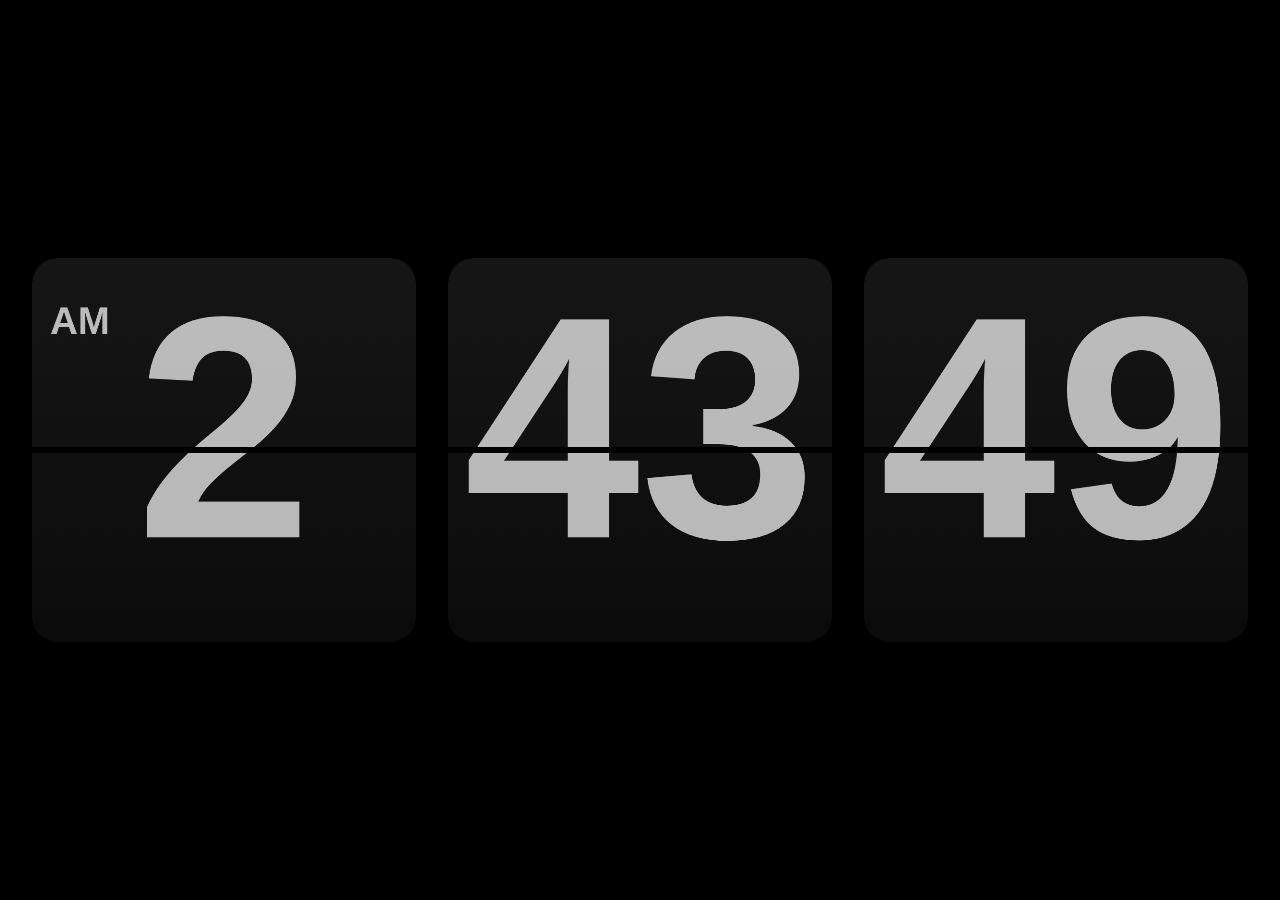
==== commit af1d6931: "." ====
--- a/index.html
+++ b/index.html
@@ -1,11 +1,11 @@
 <!DOCTYPE html>
-<html lang="">
+<html lang="zh-CN">
 
 <head>
     <meta charset="utf-8">
     <meta http-equiv="X-UA-Compatible" content="IE=edge">
     <meta name="viewport" content="width=device-width,initial-scale=1">
-    <link rel="icon" href="https://avatar.52pojie.cn/data/avatar/000/82/44/05_avatar_small.jpg">
+    <!-- <link rel="icon" href="https://avatar.52pojie.cn/data/avatar/000/82/44/05_avatar_small.jpg"> -->
     <title>Clock</title>
     <style>
         .clock {
